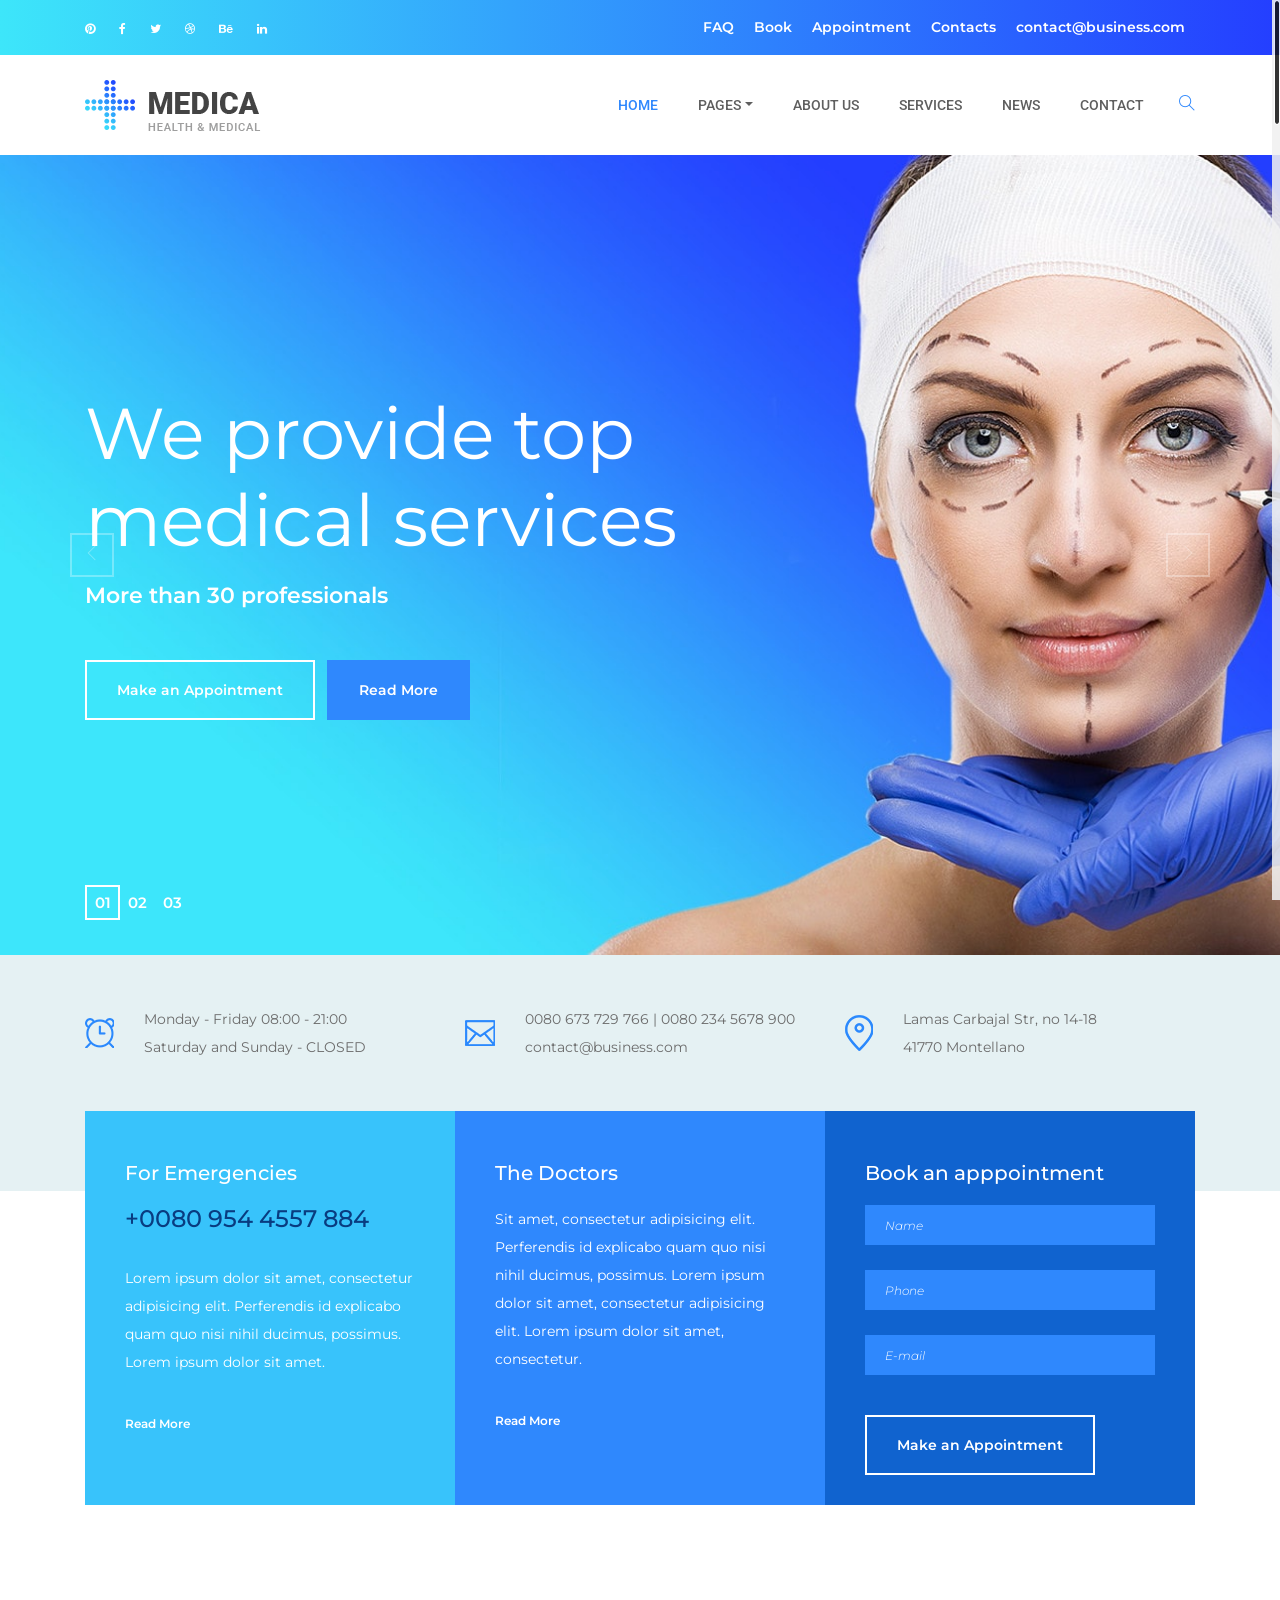
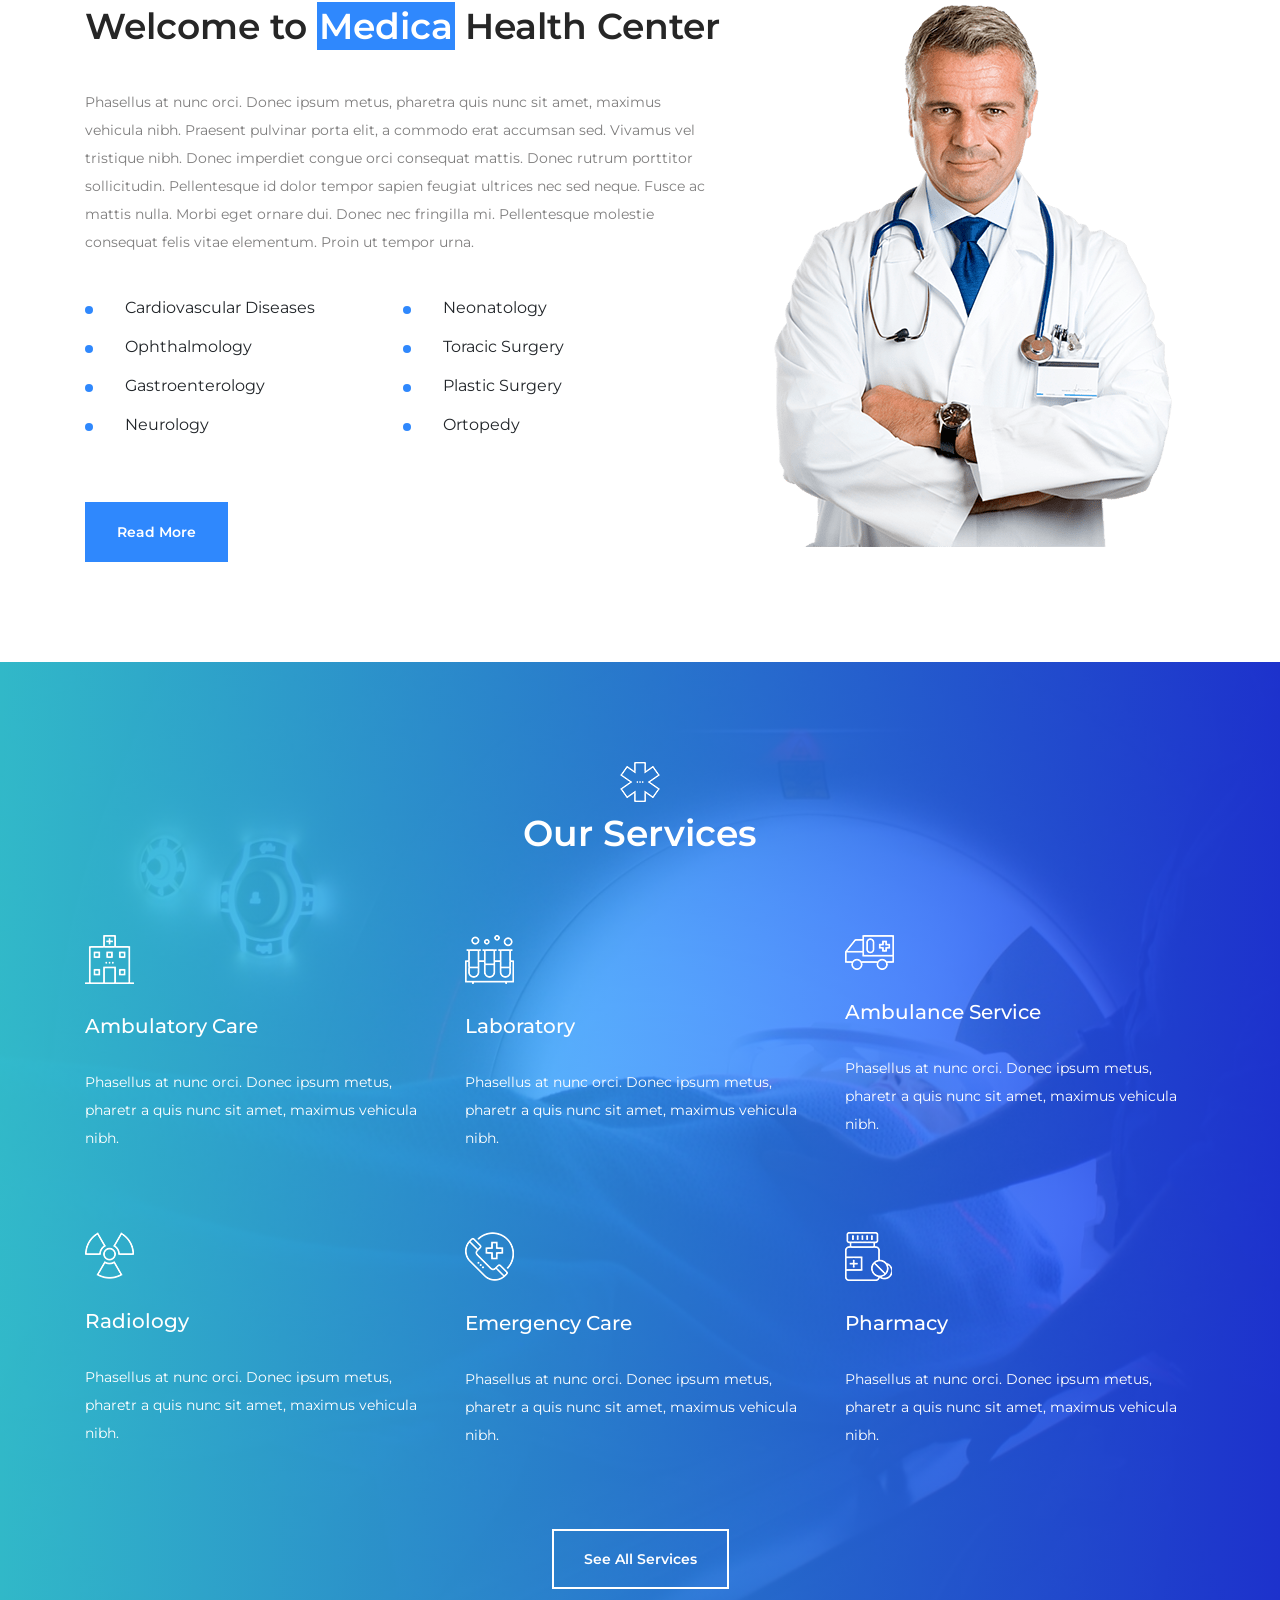
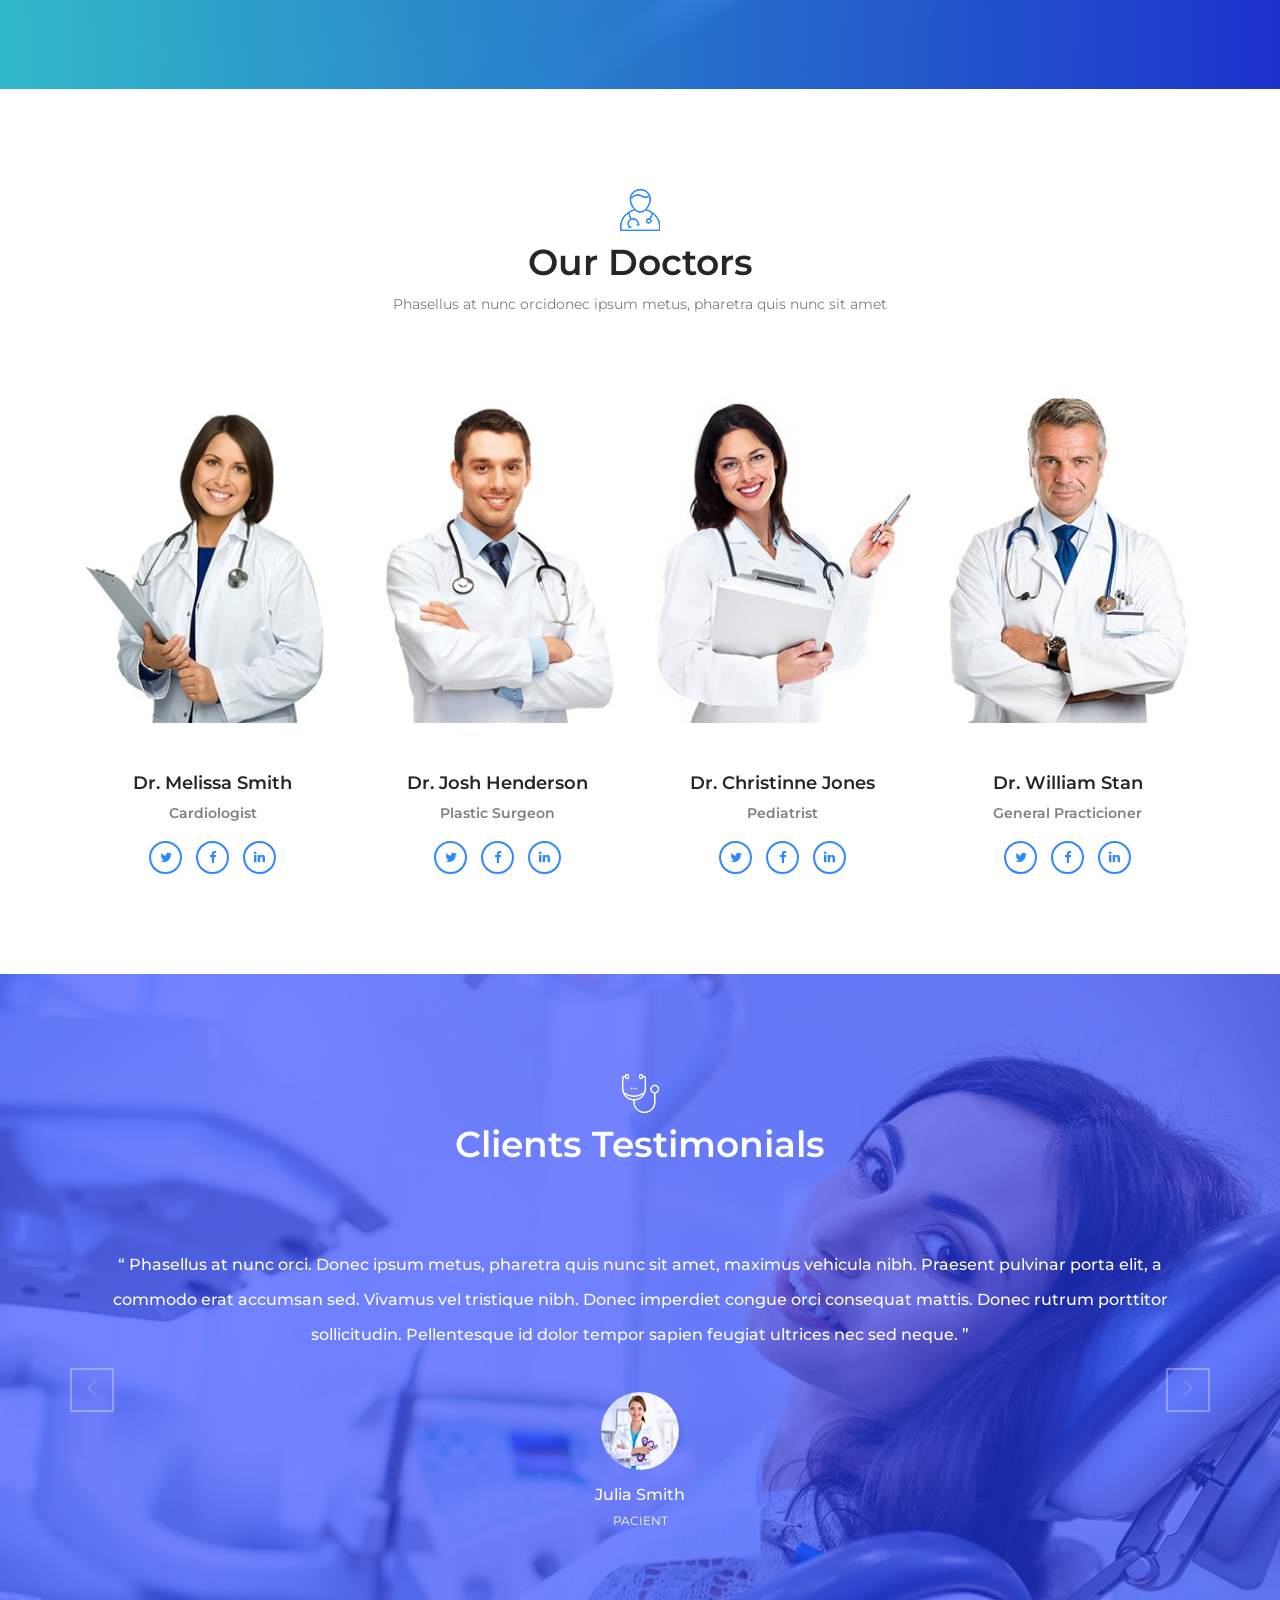
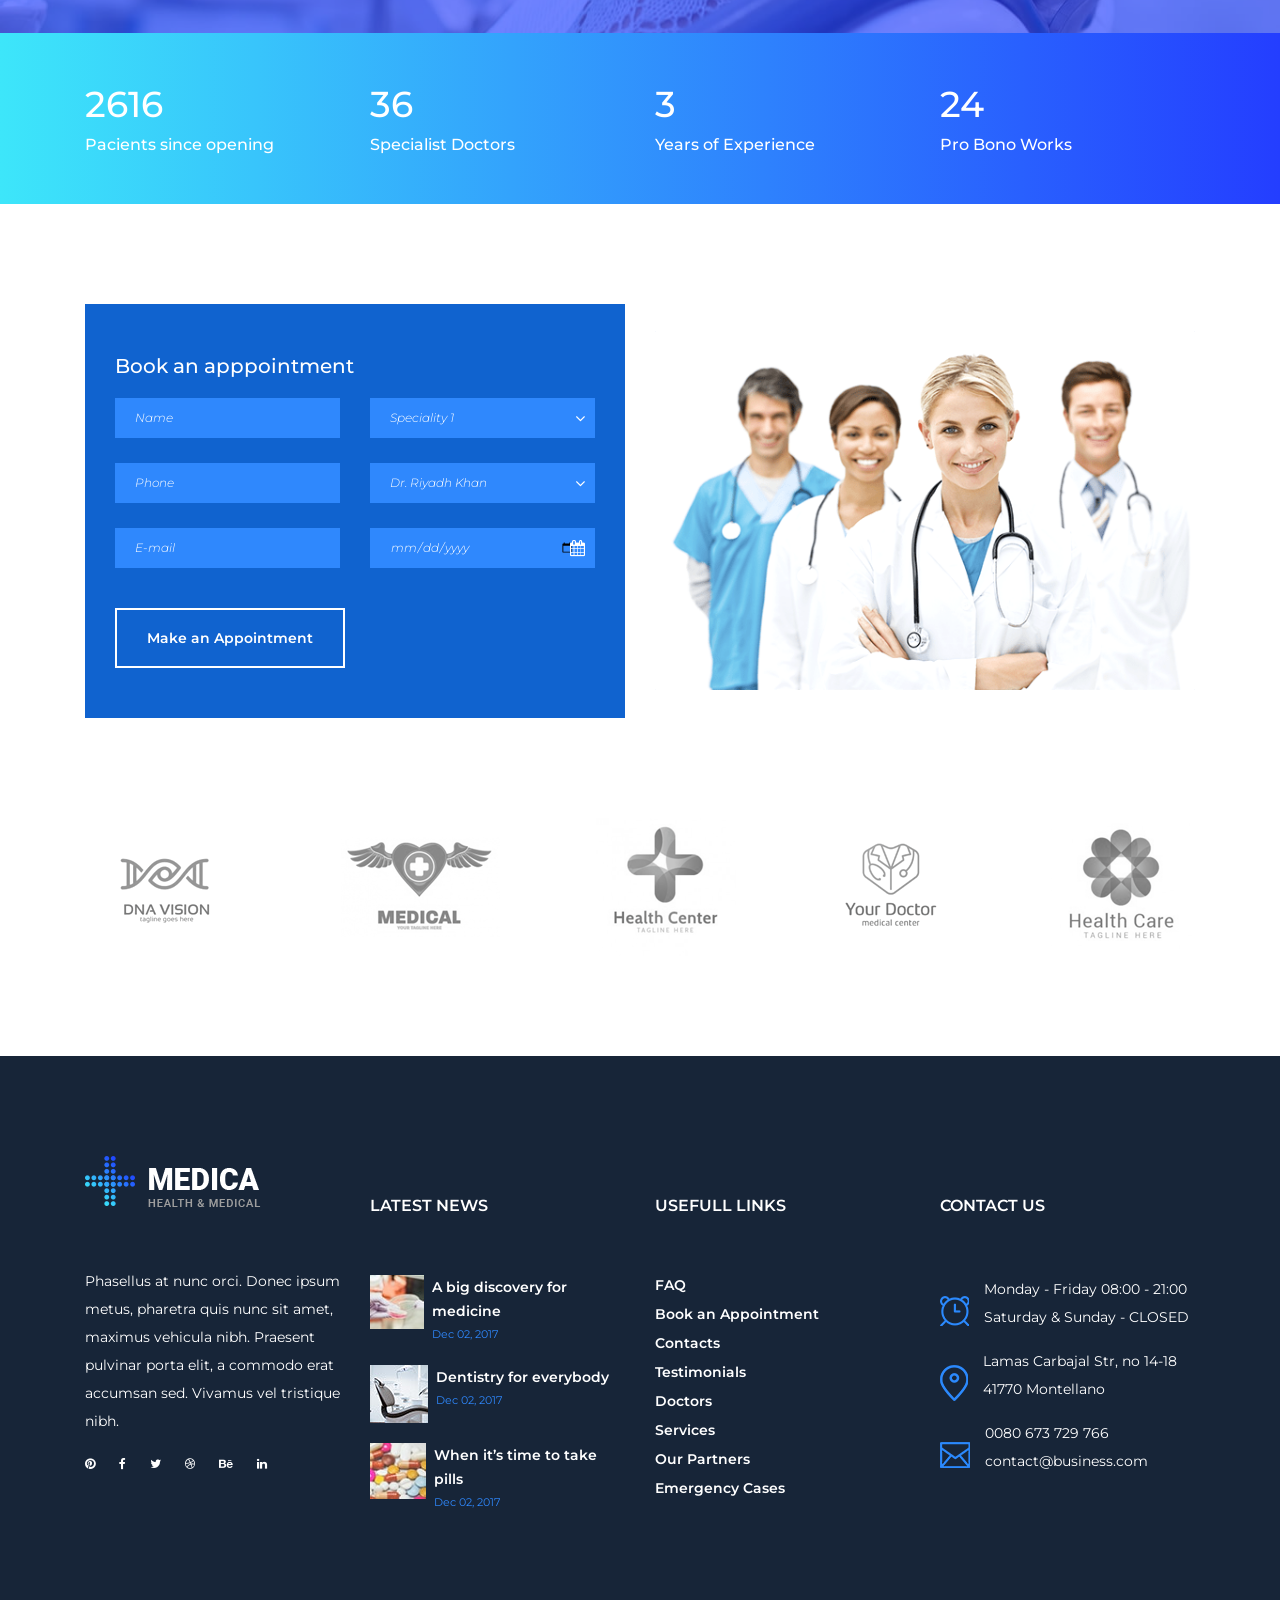
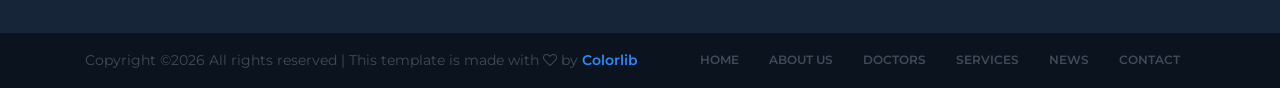
==== IT241_Project/WebContent/medica/index.html @ 42415653 "import template" ====
<!DOCTYPE html>
<html lang="en">

<head>
    <meta charset="UTF-8">
    <meta name="description" content="">
    <meta http-equiv="X-UA-Compatible" content="IE=edge">
    <meta name="viewport" content="width=device-width, initial-scale=1, shrink-to-fit=no">
    <!-- The above 4 meta tags *must* come first in the head; any other head content must come *after* these tags -->

    <!-- Title  -->
    <title>Medica - Health &amp; Medical Template | Home</title>

    <!-- Favicon  -->
    <link rel="icon" href="img/core-img/favicon.ico">

    <!-- Core Style CSS -->
    <link rel="stylesheet" href="css/core-style.css">
    <link rel="stylesheet" href="style.css">

    <!-- Responsive CSS -->
    <link rel="stylesheet" href="css/responsive.css">

</head>

<body>
    <!-- Preloader -->
    <div id="preloader">
        <div class="medica-load"></div>
        <img src="img/core-img/plus.png" alt="logo">
    </div>

    <!-- ***** Header Area Start ***** -->
    <header class="header-area">
        <!-- Top Header Area -->
        <div class="top-header-area gradient-background">
            <div class="container h-100">
                <div class="row h-100">
                    <div class="col-12 h-100">
                        <div class="h-100 d-md-flex justify-content-between align-items-center">
                            <div class="top-header-social-info">
                                <a href="#" data-toggle="tooltip" data-placement="left" title="Pinterest"><i class="fa fa-pinterest" aria-hidden="true"></i></a>
                                <a href="#" data-toggle="tooltip" data-placement="left" title="Facebook"><i class="fa fa-facebook" aria-hidden="true"></i></a>
                                <a href="#" data-toggle="tooltip" data-placement="left" title="Twitter"><i class="fa fa-twitter" aria-hidden="true"></i></a>
                                <a href="#" data-toggle="tooltip" data-placement="left" title="Dribbble"><i class="fa fa-dribbble" aria-hidden="true"></i></a>
                                <a href="#" data-toggle="tooltip" data-placement="left" title="Behance"><i class="fa fa-behance" aria-hidden="true"></i></a>
                                <a href="#" data-toggle="tooltip" data-placement="left" title="Linkedin"><i class="fa fa-linkedin" aria-hidden="true"></i></a>
                            </div>
                            <div class="top-header-menu">
                                <nav class="top-menu">
                                    <ul>
                                        <li><a href="#">FAQ</a></li>
                                        <li><a href="#">Book</a></li>
                                        <li><a href="#">Appointment</a></li>
                                        <li><a href="#">Contacts</a></li>
                                        <li><a href="#">contact@business.com</a></li>
                                    </ul>
                                </nav>
                            </div>
                        </div>
                    </div>
                </div>
            </div>
        </div>
        <!-- Main Header Area -->
        <div class="main-header-area" id="stickyHeader">
            <div class="container h-100">
                <div class="row h-100 align-items-center">
                    <div class="col-12 h-100">
                        <div class="main-menu h-100">
                            <nav class="navbar h-100 navbar-expand-lg">
                                <!-- Logo Area  -->
                                <a class="navbar-brand" href="index.html"><img src="img/core-img/logo.png" alt="Logo"></a>

                                <button class="navbar-toggler" type="button" data-toggle="collapse" data-target="#medicaMenu" aria-controls="medicaMenu" aria-expanded="false" aria-label="Toggle navigation"><i class="fa fa-bars"></i> Menu</button>

                                <div class="collapse navbar-collapse" id="medicaMenu">
                                    <!-- Menu Area -->
                                    <ul class="navbar-nav ml-auto">
                                        <li class="nav-item active">
                                            <a class="nav-link" href="index.html">Home <span class="sr-only">(current)</span></a>
                                        </li>
                                        <li class="nav-item dropdown">
                                            <a class="nav-link dropdown-toggle" href="#" id="navbarDropdown" role="button" data-toggle="dropdown" aria-haspopup="true" aria-expanded="false">Pages</a>
                                            <div class="dropdown-menu" aria-labelledby="navbarDropdown">
                                                <a class="dropdown-item" href="index.html">Home</a>
                                                <a class="dropdown-item" href="about-us.html">About Us</a>
                                                <a class="dropdown-item" href="services.html">Services</a>
                                                <a class="dropdown-item" href="blog.html">News</a>
                                                <a class="dropdown-item" href="contact.html">Contact</a>
                                                <a class="dropdown-item" href="elements.html">Elements</a>
                                            </div>
                                        </li>
                                        <li class="nav-item">
                                            <a class="nav-link" href="about-us.html">About Us</a>
                                        </li>
                                        <li class="nav-item">
                                            <a class="nav-link" href="services.html">Services</a>
                                        </li>
                                        <li class="nav-item">
                                            <a class="nav-link" href="blog.html">News</a>
                                        </li>
                                        <li class="nav-item">
                                            <a class="nav-link" href="contact.html">Contact</a>
                                        </li>
                                    </ul>
                                    <!-- Search Form -->
                                    <div class="header-search-form ml-auto">
                                        <form action="#">
                                            <input type="search" class="form-control" placeholder="Input your keyword then press enter..." id="search" name="search">
                                            <input class="d-none" type="submit" value="submit">
                                        </form>
                                    </div>
                                    <!-- Search btn -->
                                    <div id="searchbtn">
                                        <i class="ti-search" aria-hidden="true"></i>
                                    </div>
                                </div>
                            </nav>
                        </div>
                    </div>
                </div>
            </div>
        </div>
    </header>
    <!-- ***** Header Area End ***** -->

    <!-- ***** Hero Area Start ***** -->
    <section class="hero-area">
        <div class="hero-slides owl-carousel">
            <!-- Single Hero Slide -->
            <div class="single-hero-slide height-800 bg-img" style="background-image: url(img/bg-img/hero1.jpg);">
                <div class="container h-100">
                    <div class="row h-100 align-items-center">
                        <div class="col-12">
                            <div class="hero-slides-content">
                                <h2 data-animation="fadeInUp" data-delay="100ms">We provide top <br>medical services</h2>
                                <h5 data-animation="fadeInUp" data-delay="400ms">More than 30 professionals</h5>
                                <div class="slide-btn-group mt-50" data-animation="fadeInUp" data-delay="700ms">
                                    <a href="#" class="btn medica-btn">Make an Appointment</a>
                                    <a href="#" class="btn medica-btn ml-2 btn-2">Read More</a>
                                </div>
                            </div>
                        </div>
                    </div>
                </div>
            </div>
            <!-- Single Hero Slide -->
            <div class="single-hero-slide height-800 bg-img" style="background-image: url(img/bg-img/hero1.jpg);">
                <div class="container h-100">
                    <div class="row h-100 align-items-center">
                        <div class="col-12">
                            <div class="hero-slides-content">
                                <h2 data-animation="fadeInUp" data-delay="100ms">We provide top <br>medical services</h2>
                                <h5 data-animation="fadeInUp" data-delay="400ms">More than 30 professionals</h5>
                                <div class="slide-btn-group mt-50" data-animation="fadeInUp" data-delay="700ms">
                                    <a href="#" class="btn medica-btn">Make an Appointment</a>
                                    <a href="#" class="btn medica-btn ml-2 btn-2">Read More</a>
                                </div>
                            </div>
                        </div>
                    </div>
                </div>
            </div>
            <!-- Single Hero Slide -->
            <div class="single-hero-slide height-800 bg-img" style="background-image: url(img/bg-img/hero1.jpg);">
                <div class="container h-100">
                    <div class="row h-100 align-items-center">
                        <div class="col-12">
                            <div class="hero-slides-content">
                                <h2 data-animation="fadeInUp" data-delay="100ms">We provide top <br>medical services</h2>
                                <h5 data-animation="fadeInUp" data-delay="400ms">More than 30 professionals</h5>
                                <div class="slide-btn-group mt-50" data-animation="fadeInUp" data-delay="700ms">
                                    <a href="#" class="btn medica-btn">Make an Appointment</a>
                                    <a href="#" class="btn medica-btn ml-2 btn-2">Read More</a>
                                </div>
                            </div>
                        </div>
                    </div>
                </div>
            </div>
        </div>
    </section>
    <!-- ***** Hero Area End ***** -->

    <!-- ***** Contact Info Area Start ***** -->
    <div class="medica-contact-info-area">
        <div class="container">
            <div class="row align-items-center justify-content-center">
                <div class="col-12 col-md-6 col-lg-4">
                    <div class="single-contact-info d-flex align-items-center">
                        <div class="contact-icon mr-30">
                            <img src="img/icons/alarm-clock.png" alt="">
                        </div>
                        <div class="contact-meta">
                            <p>Monday - Friday 08:00 - 21:00 <br> Saturday and Sunday - CLOSED</p>
                        </div>
                    </div>
                </div>
                <div class="col-12 col-md-6 col-lg-4">
                    <div class="single-contact-info d-flex align-items-center">
                        <div class="contact-icon mr-30">
                            <img src="img/icons/envelope.png" alt="">
                        </div>
                        <div class="contact-meta">
                            <p>0080 673 729 766 | 0080 234 5678 900 <br> contact@business.com</p>
                        </div>
                    </div>
                </div>
                <div class="col-12 col-md-6 col-lg-4">
                    <div class="single-contact-info d-flex align-items-center">
                        <div class="contact-icon mr-30">
                            <img src="img/icons/map-pin.png" alt="">
                        </div>
                        <div class="contact-meta">
                            <p>Lamas Carbajal Str, no 14-18 <br> 41770 Montellano</p>
                        </div>
                    </div>
                </div>
            </div>
        </div>
    </div>
    <!-- ***** Contact Info Area End ***** -->

    <!-- ***** About Us Area Start ***** -->
    <section class="medica-about-us-area">
        <!-- Card Area -->
        <div class="medica-card-area">
            <div class="container">
                <div class="row no-gutters">
                    <div class="col-12 col-md-6 col-lg-4">
                        <div class="medica-emergency-card wow fadeInUp" data-wow-delay="0.2s">
                            <h5>For Emergencies</h5>
                            <h4>+0080 954 4557 884</h4>
                            <p>Lorem ipsum dolor sit amet, consectetur adipisicing elit. Perferendis id explicabo quam quo nisi nihil ducimus, possimus. Lorem ipsum dolor sit amet.</p>
                            <a href="#">Read More</a>
                        </div>
                    </div>
                    <div class="col-12 col-md-6 col-lg-4">
                        <div class="medica-doctors-card wow fadeInUp" data-wow-delay="0.4s">
                            <h5>The Doctors</h5>
                            <p>Sit amet, consectetur adipisicing elit. Perferendis id explicabo quam quo nisi nihil ducimus, possimus. Lorem ipsum dolor sit amet, consectetur adipisicing elit. Lorem ipsum dolor sit amet, consectetur.</p>
                            <a href="#">Read More</a>
                        </div>
                    </div>
                    <div class="col-12 col-lg-4">
                        <div class="medica-appointment-card wow fadeInUp" data-wow-delay="0.6s">
                            <h5>Book an apppointment</h5>
                            <form action="#" method="post">
                                <div class="form-group">
                                    <input type="text" class="form-control text-white" name="name" id="name" placeholder="Name">
                                </div>
                                <div class="form-group">
                                    <input type="text" class="form-control" name="number" id="number" placeholder="Phone">
                                </div>
                                <div class="form-group">
                                    <input type="email" class="form-control" name="email" id="email" placeholder="E-mail">
                                </div>
                                <button type="submit" class="btn medica-btn mt-15">Make an Appointment</button>
                            </form>
                        </div>
                    </div>
                </div>
            </div>
        </div>
        <!-- About Contact -->
        <div class="medica-about-content section_padding_100">
            <div class="container">
                <div class="row">
                    <div class="col-12 col-lg-7">
                        <div class="medica-about-text">
                            <h2>Welcome to <span>Medica</span> Health Center</h2>
                            <p>Phasellus at nunc orci. Donec ipsum metus, pharetra quis nunc sit amet, maximus vehicula nibh. Praesent pulvinar porta elit, a commodo erat accumsan sed. Vivamus vel tristique nibh. Donec imperdiet congue orci consequat mattis. Donec rutrum porttitor sollicitudin. Pellentesque id dolor tempor sapien feugiat ultrices nec sed neque. Fusce ac mattis nulla. Morbi eget ornare dui. Donec nec fringilla mi. Pellentesque molestie consequat felis vitae elementum. Proin ut tempor urna.</p>
                            <ul>
                                <li>Cardiovascular Diseases</li>
                                <li>Neonatology</li>
                                <li>Ophthalmology</li>
                                <li>Toracic Surgery</li>
                                <li>Gastroenterology</li>
                                <li>Plastic Surgery</li>
                                <li>Neurology</li>
                                <li>Ortopedy</li>
                            </ul>
                            <a href="#" class="btn medica-btn btn-2">Read More</a>
                        </div>
                    </div>
                    <div class="col-12 col-lg-5">
                        <div class="medica-about-thumbnail">
                            <img src="img/bg-img/doctor.png" alt="">
                        </div>
                    </div>
                </div>
            </div>
        </div>
    </section>
    <!-- ***** About Us Area End ***** -->

    <!-- ***** Services Area Start ***** -->
    <section class="medica-services-area section_padding_100 bg-img gradient-background-overlay" style="background-image: url(img/bg-img/service.jpg);">
        <div class="container">
            <div class="row">
                <div class="col-12">
                    <div class="section_heading white-heading">
                        <img src="img/icons/hospital2.png" alt="">
                        <h2>Our Services</h2>
                    </div>
                </div>
            </div>

            <div class="row">
                <div class="col-12 col-sm-6 col-lg-4">
                    <div class="single-service-area wow fadeInUp" data-wow-delay="0.2s">
                        <img src="img/icons/hospital.png" alt="">
                        <h5>Ambulatory Care</h5>
                        <p>Phasellus at nunc orci. Donec ipsum metus, pharetr a quis nunc sit amet, maximus vehicula nibh.</p>
                    </div>
                </div>
                <div class="col-12 col-sm-6 col-lg-4">
                    <div class="single-service-area wow fadeInUp" data-wow-delay="0.3s">
                        <img src="img/icons/blood.png" alt="">
                        <h5>Laboratory</h5>
                        <p>Phasellus at nunc orci. Donec ipsum metus, pharetr a quis nunc sit amet, maximus vehicula nibh.</p>
                    </div>
                </div>
                <div class="col-12 col-sm-6 col-lg-4">
                    <div class="single-service-area wow fadeInUp" data-wow-delay="0.4s">
                        <img src="img/icons/ambulance.png" alt="">
                        <h5>Ambulance Service</h5>
                        <p>Phasellus at nunc orci. Donec ipsum metus, pharetr a quis nunc sit amet, maximus vehicula nibh.</p>
                    </div>
                </div>
                <div class="col-12 col-sm-6 col-lg-4">
                    <div class="single-service-area wow fadeInUp" data-wow-delay="0.5s">
                        <img src="img/icons/nuclear.png" alt="">
                        <h5>Radiology</h5>
                        <p>Phasellus at nunc orci. Donec ipsum metus, pharetr a quis nunc sit amet, maximus vehicula nibh.</p>
                    </div>
                </div>
                <div class="col-12 col-sm-6 col-lg-4">
                    <div class="single-service-area wow fadeInUp" data-wow-delay="0.6s">
                        <img src="img/icons/emergency-call.png" alt="">
                        <h5>Emergency Care</h5>
                        <p>Phasellus at nunc orci. Donec ipsum metus, pharetr a quis nunc sit amet, maximus vehicula nibh.</p>
                    </div>
                </div>
                <div class="col-12 col-sm-6 col-lg-4 wow fadeInUp" data-wow-delay="0.7s">
                    <div class="single-service-area">
                        <img src="img/icons/medicine.png" alt="">
                        <h5>Pharmacy</h5>
                        <p>Phasellus at nunc orci. Donec ipsum metus, pharetr a quis nunc sit amet, maximus vehicula nibh.</p>
                    </div>
                </div>

                <div class="col-12 text-center wow fadeInUp" data-wow-delay="0.9s">
                    <a href="#" class="btn medica-btn">See All Services</a>
                </div>
            </div>
        </div>
    </section>
    <!-- ***** Services Area End ***** -->

    <!-- ***** Doctors Area Start ***** -->
    <section class="medica-doctors-area section_padding_100_20">
        <div class="container">
            <div class="row">
                <div class="col-12">
                    <div class="section_heading">
                        <img src="img/icons/doctor.png" alt="">
                        <h2>Our Doctors</h2>
                        <p>Phasellus at nunc orcidonec ipsum metus, pharetra quis nunc sit amet</p>
                    </div>
                </div>
            </div>

            <div class="row">
                <div class="col-12 col-sm-6 col-lg-3">
                    <div class="single-doctor-area">
                        <div class="doctor-thumbnail">
                            <img src="img/bg-img/d1.jpg" alt="">
                        </div>
                        <div class="doctor-meta">
                            <h5>Dr. Melissa Smith</h5>
                            <h6>Cardiologist</h6>
                            <div class="doctor-social-info">
                                <a href="#"><i class="fa fa-twitter"></i></a>
                                <a href="#"><i class="fa fa-facebook"></i></a>
                                <a href="#"><i class="fa fa-linkedin"></i></a>
                            </div>
                        </div>
                    </div>
                </div>
                <div class="col-12 col-sm-6 col-lg-3">
                    <div class="single-doctor-area">
                        <div class="doctor-thumbnail">
                            <img src="img/bg-img/d2.jpg" alt="">
                        </div>
                        <div class="doctor-meta">
                            <h5>Dr. Josh Henderson</h5>
                            <h6>Plastic Surgeon</h6>
                            <div class="doctor-social-info">
                                <a href="#"><i class="fa fa-twitter"></i></a>
                                <a href="#"><i class="fa fa-facebook"></i></a>
                                <a href="#"><i class="fa fa-linkedin"></i></a>
                            </div>
                        </div>
                    </div>
                </div>
                <div class="col-12 col-sm-6 col-lg-3">
                    <div class="single-doctor-area">
                        <div class="doctor-thumbnail">
                            <img src="img/bg-img/d3.jpg" alt="">
                        </div>
                        <div class="doctor-meta">
                            <h5>Dr. Christinne Jones</h5>
                            <h6>Pediatrist</h6>
                            <div class="doctor-social-info">
                                <a href="#"><i class="fa fa-twitter"></i></a>
                                <a href="#"><i class="fa fa-facebook"></i></a>
                                <a href="#"><i class="fa fa-linkedin"></i></a>
                            </div>
                        </div>
                    </div>
                </div>
                <div class="col-12 col-sm-6 col-lg-3">
                    <div class="single-doctor-area">
                        <div class="doctor-thumbnail">
                            <img src="img/bg-img/d4.jpg" alt="">
                        </div>
                        <div class="doctor-meta">
                            <h5>Dr. William Stan</h5>
                            <h6>General Practicioner</h6>
                            <div class="doctor-social-info">
                                <a href="#"><i class="fa fa-twitter"></i></a>
                                <a href="#"><i class="fa fa-facebook"></i></a>
                                <a href="#"><i class="fa fa-linkedin"></i></a>
                            </div>
                        </div>
                    </div>
                </div>
            </div>
        </div>
    </section>
    <!-- ***** Doctors Area End ***** -->

    <!-- ***** Testimonials Area Start ***** -->
    <section class="medica-testimonials-area section_padding_100 bg-img background-overlay" style="background-image: url(img/bg-img/hero2.jpg);">
        <div class="container">
            <div class="row">
                <div class="col-12">
                    <div class="section_heading white-heading">
                        <img src="img/icons/stethoscope.png" alt="">
                        <h2>Clients Testimonials</h2>
                    </div>
                </div>
            </div>
        </div>

        <div class="testimonials-slider owl-carousel">
            <!-- Single Testimonials Slide -->
            <div class="single-testimonial-slide">
                <div class="container">
                    <div class="row">
                        <div class="col-12">
                            <h6>“ Phasellus at nunc orci. Donec ipsum metus, pharetra quis nunc sit amet, maximus vehicula nibh. Praesent pulvinar porta elit, a commodo erat accumsan sed. Vivamus vel tristique nibh. Donec imperdiet congue orci consequat mattis. Donec rutrum porttitor sollicitudin. Pellentesque id dolor tempor sapien feugiat ultrices nec sed neque. ”</h6>
                            <div class="testimonial-given-author-info">
                                <img src="img/bg-img/testimonials2.jpg" alt="">
                                <h6>Julia Smith</h6>
                                <p>Pacient</p>
                            </div>
                        </div>
                    </div>
                </div>
            </div>
            <!-- Single Testimonials Slide -->
            <div class="single-testimonial-slide">
                <div class="container">
                    <div class="row">
                        <div class="col-12">
                            <h6>“ Phasellus at nunc orci. Donec ipsum metus, pharetra quis nunc sit amet, maximus vehicula nibh. Praesent pulvinar porta elit, a commodo erat accumsan sed. Vivamus vel tristique nibh. Donec imperdiet congue orci consequat mattis. Donec rutrum porttitor sollicitudin. Pellentesque id dolor tempor sapien feugiat ultrices nec sed neque. ”</h6>
                            <div class="testimonial-given-author-info">
                                <img src="img/bg-img/testimonials2.jpg" alt="">
                                <h6>Julia Smith</h6>
                                <p>Pacient</p>
                            </div>
                        </div>
                    </div>
                </div>
            </div>
            <!-- Single Testimonials Slide -->
            <div class="single-testimonial-slide">
                <div class="container">
                    <div class="row">
                        <div class="col-12">
                            <h6>“ Phasellus at nunc orci. Donec ipsum metus, pharetra quis nunc sit amet, maximus vehicula nibh. Praesent pulvinar porta elit, a commodo erat accumsan sed. Vivamus vel tristique nibh. Donec imperdiet congue orci consequat mattis. Donec rutrum porttitor sollicitudin. Pellentesque id dolor tempor sapien feugiat ultrices nec sed neque. ”</h6>
                            <div class="testimonial-given-author-info">
                                <img src="img/bg-img/testimonials2.jpg" alt="">
                                <h6>Julia Smith</h6>
                                <p>Pacient</p>
                            </div>
                        </div>
                    </div>
                </div>
            </div>
        </div>
    </section>
    <!-- ***** Testimonials Area End ***** -->

    <!-- ***** CTA Area Start ***** -->
    <section class="medica-call-to-action section_padding_50_0 gradient-background">
        <div class="container">
            <div class="row">
                <!-- Single Cool Fact-->
                <div class="col-12 col-sm-6 col-lg-3">
                    <div class="single-cool-fact wow fadeIn" data-wow-delay="0.2s">
                        <div class="counter-area">
                            <h2><span class="counter">8723</span></h2>
                            <h6>Pacients since opening</h6>
                        </div>
                    </div>
                </div>
                <!-- Single Cool Fact-->
                <div class="col-12 col-sm-6 col-lg-3">
                    <div class="single-cool-fact wow fadeIn" data-wow-delay="0.6s">
                        <div class="counter-area">
                            <h2><span class="counter">120</span></h2>
                            <h6>Specialist Doctors </h6>
                        </div>
                    </div>
                </div>
                <!-- Single Cool Fact-->
                <div class="col-12 col-sm-6 col-lg-3">
                    <div class="single-cool-fact wow fadeIn" data-wow-delay="1s">
                        <div class="counter-area">
                            <h2><span class="counter">12</span></h2>
                            <h6>Years of Experience</h6>
                        </div>
                    </div>
                </div>
                <!-- Single Cool Fact-->
                <div class="col-12 col-sm-6 col-lg-3">
                    <div class="single-cool-fact wow fadeIn" data-wow-delay="1.4s">
                        <div class="counter-area">
                            <h2><span class="counter">83</span></h2>
                            <h6>Pro Bono Works</h6>
                        </div>
                    </div>
                </div>
            </div>
        </div>
    </section>
    <!-- ***** CTA Area End ***** -->

    <!-- ***** Appointment Area Start ***** -->
    <section class="medica-book-an-appointment-area section_padding_100_0">
        <div class="container">
            <div class="row align-items-center">
                <div class="col-12 col-lg-6">
                    <div class="medica-appointment-card">
                        <h5>Book an apppointment</h5>

                        <form action="#" method="post">
                            <div class="row">
                                <div class="col-12 col-md-6">
                                    <div class="form-group">
                                        <input type="text" class="form-control text-white" name="name" id="appointmentName" placeholder="Name">
                                    </div>
                                </div>
                                <div class="col-12 col-md-6">
                                    <div class="form-group">
                                        <i class="fa fa-angle-down" aria-hidden="true"></i>
                                        <select class="form-control" id="speciality">
                                            <option>Speciality 1</option>
                                            <option>Speciality 2</option>
                                            <option>Speciality 3</option>
                                            <option>Speciality 4</option>
                                            <option>Speciality 5</option>
                                        </select>
                                    </div>
                                </div>
                                <div class="col-12 col-md-6">
                                    <div class="form-group">
                                        <input type="text" class="form-control" name="number" id="appointmentNumber" placeholder="Phone">
                                    </div>
                                </div>
                                <div class="col-12 col-md-6">
                                    <div class="form-group">
                                        <i class="fa fa-angle-down" aria-hidden="true"></i>
                                        <select class="form-control" id="doctors">
                                            <option>Dr. Riyadh Khan</option>
                                            <option>Dr. Kumkum Rashid</option>
                                            <option>Dr. Lim Sarah</option>
                                        </select>
                                    </div>
                                </div>
                                <div class="col-12 col-md-6">
                                    <div class="form-group">
                                        <input type="email" class="form-control" name="email" id="appointmentEmail" placeholder="E-mail">
                                    </div>
                                </div>
                                <div class="col-12 col-md-6">
                                    <div class="form-group">
                                        <i class="fa fa-calendar" aria-hidden="true"></i>
                                        <input type="date" class="form-control" name="date" id="date">
                                    </div>
                                </div>
                                <div class="col-12">
                                    <button type="submit" class="btn medica-btn mt-15">Make an Appointment</button>
                                </div>
                            </div>
                        </form>
                    </div>
                </div>

                <div class="col-12 col-lg-6">
                    <div class="medica-appointment-thumb">
                        <img src="img/bg-img/medical1.png" alt="">
                    </div>
                </div>
            </div>
        </div>
    </section>
    <!-- ***** Appointment Area End ***** -->

    <!-- ***** Partners Area Start ***** -->
    <div class="medica-our-partners-area section_padding_100">
        <div class="container">
            <div class="row">
                <div class="col-12">
                    <div class="our-partners-logo d-flex align-items-center justify-content-between">
                        <a href="#"><img src="img/partners-img/1.png" alt=""></a>
                        <a href="#"><img src="img/partners-img/2.png" alt=""></a>
                        <a href="#"><img src="img/partners-img/3.png" alt=""></a>
                        <a href="#"><img src="img/partners-img/4.png" alt=""></a>
                        <a href="#"><img src="img/partners-img/5.png" alt=""></a>
                    </div>
                </div>
            </div>
        </div>
    </div>
    <!-- ***** Partners Area End ***** -->

    <!-- ***** Footer Area Start ***** -->
    <footer class="footer-area">
        <!-- Main Footer Area -->
        <div class="main-footer-area section_padding_100 bg-default">
            <div class="container">
                <div class="row">
                    <div class="col-12 col-sm-6 col-xl-3">
                        <div class="footer-widget-area">
                            <div class="footer-logo">
                                <img src="img/core-img/footer-logo.png" alt="">
                            </div>
                            <p>Phasellus at nunc orci. Donec ipsum metus, pharetra quis nunc sit amet, maximus vehicula nibh. Praesent pulvinar porta elit, a commodo erat accumsan sed. Vivamus vel tristique nibh.</p>
                            <div class="footer-social-info">
                                <a href="#" data-toggle="tooltip" data-placement="top" title="Pinterest"><i class="fa fa-pinterest" aria-hidden="true"></i></a>
                                <a href="#" data-toggle="tooltip" data-placement="top" title="Facebook"><i class="fa fa-facebook" aria-hidden="true"></i></a>
                                <a href="#" data-toggle="tooltip" data-placement="top" title="Twitter"><i class="fa fa-twitter" aria-hidden="true"></i></a>
                                <a href="#" data-toggle="tooltip" data-placement="top" title="Dribbble"><i class="fa fa-dribbble" aria-hidden="true"></i></a>
                                <a href="#" data-toggle="tooltip" data-placement="top" title="Behance"><i class="fa fa-behance" aria-hidden="true"></i></a>
                                <a href="#" data-toggle="tooltip" data-placement="top" title="Linkedin"><i class="fa fa-linkedin" aria-hidden="true"></i></a>
                            </div>
                        </div>
                    </div>
                    <div class="col-12 col-sm-6 col-xl-3">
                        <div class="footer-widget-area">
                            <div class="widget-title">
                                <h6>Latest News</h6>
                            </div>
                            <div class="widget-blog-post">
                                <!-- Single Blog Post -->
                                <div class="widget-single-blog-post d-flex">
                                    <div class="widget-post-thumbnail pr-2">
                                        <img src="img/bg-img/fp1.jpg" alt="">
                                    </div>
                                    <div class="widget-post-content">
                                        <a href="#">A big discovery for medicine</a>
                                        <p>Dec 02, 2017</p>
                                    </div>
                                </div>
                                <!-- Single Blog Post -->
                                <div class="widget-single-blog-post d-flex">
                                    <div class="widget-post-thumbnail pr-2">
                                        <img src="img/bg-img/fp2.jpg" alt="">
                                    </div>
                                    <div class="widget-post-content">
                                        <a href="#">Dentistry for everybody</a>
                                        <p>Dec 02, 2017</p>
                                    </div>
                                </div>
                                <!-- Single Blog Post -->
                                <div class="widget-single-blog-post d-flex">
                                    <div class="widget-post-thumbnail pr-2">
                                        <img src="img/bg-img/fp3.jpg" alt="">
                                    </div>
                                    <div class="widget-post-content">
                                        <a href="#">When it’s time to take pills</a>
                                        <p>Dec 02, 2017</p>
                                    </div>
                                </div>
                            </div>
                        </div>
                    </div>
                    <div class="col-12 col-sm-6 col-xl-3">
                        <div class="footer-widget-area">
                            <div class="widget-title">
                                <h6>Usefull links</h6>
                            </div>
                            <ul>
                                <li><a href="#">FAQ</a></li>
                                <li><a href="#">Book an Appointment</a></li>
                                <li><a href="#">Contacts</a></li>
                                <li><a href="#">Testimonials</a></li>
                                <li><a href="#">Doctors</a></li>
                                <li><a href="#">Services</a></li>
                                <li><a href="#">Our Partners</a></li>
                                <li><a href="#">Emergency Cases</a></li>
                            </ul>
                        </div>
                    </div>
                    <div class="col-12 col-sm-6 col-xl-3">
                        <div class="footer-widget-area">
                            <div class="widget-title">
                                <h6>contact us</h6>
                            </div>

                            <div class="widget-contact">
                                <!-- Single Contact Info -->
                                <div class="widget-single-contact d-flex align-items-center">
                                    <div class="widget-contact-thumbnail mr-15">
                                        <img src="img/icons/alarm-clock.png" alt="">
                                    </div>
                                    <div class="widget-contact-info">
                                        <p>Monday - Friday 08:00 - 21:00 <br>Saturday &amp; Sunday - CLOSED</p>
                                    </div>
                                </div>
                                <!-- Single Contact Info -->
                                <div class="widget-single-contact d-flex align-items-center">
                                    <div class="widget-contact-thumbnail mr-15">
                                        <img src="img/icons/map-pin.png" alt="">
                                    </div>
                                    <div class="widget-contact-info">
                                        <p>Lamas Carbajal Str, no 14-18 <br>41770 Montellano</p>
                                    </div>
                                </div>
                                <!-- Single Contact Info -->
                                <div class="widget-single-contact d-flex align-items-center">
                                    <div class="widget-contact-thumbnail mr-15">
                                        <img src="img/icons/envelope.png" alt="">
                                    </div>
                                    <div class="widget-contact-info">
                                        <p>0080 673 729 766 <br>contact@business.com</p>
                                    </div>
                                </div>
                            </div>
                        </div>
                    </div>
                </div>
            </div>
        </div>
        <!-- Bottom Footer Area -->
        <div class="bottom-footer-area">
            <div class="container h-100">
                <div class="row h-100">
                    <div class="col-12 h-100">
                        <div class="bottom-footer-content h-100 d-md-flex align-items-center justify-content-between">
                            <!-- Copywrite Text -->
                            <div class="copywrite-text">
                                <p><!-- Link back to Colorlib can't be removed. Template is licensed under CC BY 3.0. -->
Copyright &copy;<script>document.write(new Date().getFullYear());</script> All rights reserved | This template is made with <i class="fa fa-heart-o" aria-hidden="true"></i> by <a href="https://colorlib.com" target="_blank">Colorlib</a>
<!-- Link back to Colorlib can't be removed. Template is licensed under CC BY 3.0. -->
</p>
                            </div>
                            <!-- Footer Menu -->
                            <div class="footer-menu">
                                <nav>
                                    <ul>
                                        <li><a href="#">Home</a></li>
                                        <li><a href="#">About Us</a></li>
                                        <li><a href="#">Doctors</a></li>
                                        <li><a href="#">Services</a></li>
                                        <li><a href="#">News</a></li>
                                        <li><a href="#">Contact</a></li>
                                    </ul>
                                </nav>
                            </div>
                        </div>
                    </div>
                </div>
            </div>
        </div>
    </footer>
    <!-- ***** Footer Area End ***** -->

    <!-- jQuery (Necessary for All JavaScript Plugins) -->
    <script src="js/jquery/jquery-2.2.4.min.js"></script>
    <!-- Popper js -->
    <script src="js/popper.min.js"></script>
    <!-- Bootstrap js -->
    <script src="js/bootstrap.min.js"></script>
    <!-- Plugins js -->
    <script src="js/plugins.js"></script>
    <!-- Active js -->
    <script src="js/active.js"></script>

</body>

</html>
---- IT241_Project/WebContent/medica/css/core-style.css ----
/* [ -- Master Stylesheet -- ] */

/* ------------- Index of Stylesheet -------------
:: 1.0 Import Web Fonts
:: 2.0 Import All CSS
:: 3.0 Base CSS
:: 4.0 Header Area CSS
:: 5.0 Welcome Area CSS
:: 6.0 About Us Area CSS
:: 7.0 Service Area CSS
:: 8.0 Doctor Area CSS
:: 9.0 Testimonials Area CSS
:: 10.0 Call to Action Area CSS
:: 11.0 Book an appoinment Area CSS
:: 12.0 Footer Area CSS
:: 13.0 Breadcumb Area CSS
:: 14.0 CTA Area CSS
:: 15.0 Department Area CSS
:: 16.0 Services Area CSS
:: 17.0 Blog Area CSS
:: 18.0 Contact Area CSS
:: 19.0 Shortcode Area CSS
------------------------------------------------ */

/* :: 1.0 Import Web Fonts */

@import url('https://fonts.googleapis.com/css?family=Montserrat:300,400,500,600,700|Roboto:400,500,700');

/* :: 2.0 Import All CSS */

@import '../css/bootstrap.min.css';
@import '../css/owl.carousel.css';
@import '../css/magnific-popup.css';
@import '../css/animate.css';
@import '../css/font-awesome.min.css';
@import '../css/themify-icons.css';

/* :: 3.0 Base CSS */

* {
    margin: 0;
    padding: 0;
}

body {
    font-family: 'Montserrat', sans-serif;
    font-weight: 400;
}

h1,
h2,
h3,
h4,
h5,
h6 {
    color: #262626;
    line-height: 1.2;
    font-family: 'Montserrat', sans-serif;
    font-weight: 500;
}

p {
    color: #7f7e7e;
    font-size: 14px;
    line-height: 2;
    font-family: 'Montserrat', sans-serif;
    font-weight: 400;
}

a:focus {
    outline: 0 solid;
}

a,
a:hover,
a:focus {
    -webkit-transition: all 500ms ease 0s;
    transition: all 500ms ease 0s;
    text-decoration: none;
    outline: none;
    font-size: 14px;
    color: #5f5f5f;
    font-family: 'Montserrat', sans-serif;
    font-weight: 600;
}

#preloader {
    position: fixed;
    z-index: 9999;
    width: 100%;
    height: 100%;
    background-color: #f2f4f8;
    top: 0;
    left: 0;
    display: -webkit-box;
    display: -ms-flexbox;
    display: flex;
    -webkit-box-pack: center;
    -ms-flex-pack: center;
    justify-content: center;
    -webkit-box-align: center;
    -ms-flex-align: center;
    align-items: center;
}

ul,
ol {
    margin: 0;
}

ol li,
ul li {
    list-style: none;
}

img {
    height: auto;
    max-width: 100%;
}

#preloader {
    overflow: hidden;
    background-color: #f2f4f8;
    height: 100%;
    left: 0;
    position: fixed;
    top: 0;
    width: 100%;
    z-index: 999999;
}

#preloader img {
    position: absolute;
    top: 50%;
    left: 50%;
    margin-top: -15px;
    margin-left: -15px;
    width: 30px;
    height: 30px;
    z-index: 8;
    -webkit-animation: 2000ms linear 0s normal none infinite running medica-thumb;
            animation: 2000ms linear 0s normal none infinite running medica-thumb;
}

.medica-load {
    -webkit-animation: 2000ms linear 0s normal none infinite running medica-load;
    animation: 2000ms linear 0s normal none infinite running medica-load;
    background: transparent none repeat scroll 0 0;
    border-color: #ffffff #ffffff #2f88fd;
    border-radius: 50%;
    border-style: solid;
    border-width: 2px;
    height: 60px;
    position: absolute;
    width: 60px;
    z-index: 10;
    top: 50%;
    left: 50%;
    margin-top: -30px;
    margin-left: -30px;
}

@-webkit-keyframes medica-load {
    0% {
        -webkit-transform: rotate(0deg);
        transform: rotate(0deg);
    }
    100% {
        -webkit-transform: rotate(360deg);
        transform: rotate(360deg);
    }
}

@keyframes medica-load {
    0% {
        -webkit-transform: rotate(0deg);
        transform: rotate(0deg);
    }
    100% {
        -webkit-transform: rotate(360deg);
        transform: rotate(360deg);
    }
}

@-webkit-keyframes medica-thumb {
    0% {
        opacity: 0;
        -ms-filter: "progid:DXImageTransform.Microsoft.Alpha(Opacity=0)";
    }
    50% {
        opacity: 1;
        -ms-filter: "progid:DXImageTransform.Microsoft.Alpha(Opacity=100)";
    }
    100% {
        opacity: 0;
        -ms-filter: "progid:DXImageTransform.Microsoft.Alpha(Opacity=0)";
    }
}

@keyframes medica-thumb {
    0% {
        opacity: 0;
        -ms-filter: "progid:DXImageTransform.Microsoft.Alpha(Opacity=0)";
    }
    50% {
        opacity: 1;
        -ms-filter: "progid:DXImageTransform.Microsoft.Alpha(Opacity=100)";
    }
    100% {
        opacity: 0;
        -ms-filter: "progid:DXImageTransform.Microsoft.Alpha(Opacity=0)";
    }
}

.medica-table {
    display: table;
    z-index: 9;
    position: absolute;
    width: 100%;
    height: 100%;
    margin: 0;
}

.medica-table-cell {
    display: table-cell;
    vertical-align: middle;
}

.mt-15 {
    margin-top: 15px;
}

.mt-30 {
    margin-top: 30px;
}

.mt-50 {
    margin-top: 50px;
}

.mt-70 {
    margin-top: 70px;
}

.mt-100 {
    margin-top: 100px;
}

.mb-15 {
    margin-bottom: 15px;
}

.mb-30 {
    margin-bottom: 30px;
}

.mb-50 {
    margin-bottom: 50px;
}

.ml-15 {
    margin-left: 15px;
}

.ml-30 {
    margin-left: 30px;
}

.mr-15 {
    margin-right: 15px;
}

.mr-30 {
    margin-right: 30px;
}

.mb-70 {
    margin-bottom: 70px;
}

.mb-100 {
    margin-bottom: 100px;
}

.bg-img {
    background-position: center center;
    background-size: cover;
    background-repeat: no-repeat;
}

.bg-default {
    background-color: #172538;
}

.bg-gray {
    background-color: #e0f3f9;
}

.bg-transparent {
    background-color: transparent;
}

.bg-transparent-dark {
    background-color: rgba(0, 0, 0, 0.5) !important;
}

.bg-transparent-light {
    background-color: rgba(255, 255, 255, 0.5) !important;
}

.font-bold {
    font-weight: 700;
}

.font-light {
    font-weight: 300;
}

.height-500 {
    height: 500px !important;
}

.height-600 {
    height: 600px !important;
}

.height-700 {
    height: 700px !important;
}

.height-800 {
    height: 800px !important;
}

#scrollUp {
    background: #243eff;
    background: -webkit-linear-gradient(to right, #3de6fa, #243eff);
    background: -webkit-linear-gradient(left, #3de6fa, #243eff);
    background: linear-gradient(to right, #3de6fa, #243eff);
    border-radius: 0;
    bottom: 100px;
    box-shadow: 0 2px 6px 0 rgba(0, 0, 0, 0.3);
    color: #fff;
    font-size: 24px;
    height: 40px;
    line-height: 38px;
    right: 0;
    text-align: center;
    width: 40px;
}

.section_padding_100 {
    padding: 100px 0;
}

.section_padding_50 {
    padding: 50px 0;
}

.section_padding_50_0 {
    padding: 50px 0 0 0;
}

.section_padding_100_70 {
    padding: 100px 0 70px;
}

.section_padding_100_50 {
    padding: 100px 0 50px;
}

.section_padding_100_0 {
    padding: 100px 0 0;
}

.section_padding_0_100 {
    padding: 0 0 100px;
}

.section_padding_100_20 {
    padding: 100px 0 20px 0;
}

.section_heading {
    text-align: center;
    margin-bottom: 80px;
    position: relative;
    z-index: 1;
}

.section_heading img {
    margin-bottom: 10px;
}

.section_heading h2 {
    font-size: 36px;
    margin-bottom: 0;
    text-transform: capitalize;
    font-weight: 600;
}

.section_heading.white-heading h2 {
    color: #fff;
}

.section_heading p {
    margin-bottom: 0;
    margin-top: 5px;
}

.medica-btn {
    display: inline-block;
    color: #fff;
    background-color: transparent;
    height: 60px;
    padding: 0 30px;
    line-height: 56px;
    font-size: 14px;
    min-width: 140px;
    border: 2px solid #fff;
    border-radius: 0;
    font-weight: 600;
}

.medica-btn.btn-2 {
    color: #fff;
    background-color: #2f88fd;
    border-color: #2f88fd;
}

.medica-btn.btn-3 {
    color: #2f88fd;
    background-color: #fff;
    border-color: #2f88fd;
}

.medica-btn.btn-4 {
    color: #262626;
    background-color: #fff;
    border-color: #262626;
}

.medica-btn.btn-5 {
    color: #2f88fd;
    background-color: #262626;
    border-color: #262626;
}

.medica-btn:hover,
.medica-btn:focus {
    color: #fff;
    background-color: #2f88fd;
    border-color: #2f88fd;
}

.gradient-background {
    background: #243eff;
    background: -webkit-linear-gradient(to right, #3de6fa, #243eff);
    background: -webkit-linear-gradient(left, #3de6fa, #243eff);
    background: linear-gradient(to right, #3de6fa, #243eff);
}

.gradient-background-overlay,
.background-overlay {
    position: absolute;
    z-index: 1;
    top: 0;
    left: 0;
    width: 100%;
    height: 100%;
}

.gradient-background-overlay:after,
.background-overlay:after {
    content: "";
    position: absolute;
    height: 100%;
    width: 100%;
    z-index: -1;
    top: 0;
    left: 0;
    background: #243eff;
    background: -webkit-linear-gradient(to right, #3de6fa, #243eff);
    background: -webkit-linear-gradient(left, #3de6fa, #243eff);
    background: linear-gradient(to right, #3de6fa, #243eff);
    opacity: 0.8;
    -ms-filter: "progid:DXImageTransform.Microsoft.Alpha(Opacity=80)";
}

.background-overlay:after {
    background: rgba(36, 62, 255, 0.8);
}

.nicescroll-rails {
    z-index: 999999 !important;
}

/* :: 4.0 Header Area CSS */

.header-area {
    position: relative;
    z-index: 100;
}

.top-header-area {
    position: relative;
    height: 55px;
    z-index: 1;
}

.top-header-social-info a {
    font-size: 12px;
    color: #fff;
    margin-right: 20px;
    display: inline-block;
}

.top-menu ul {
    display: -webkit-box;
    display: -ms-flexbox;
    display: flex;
    -webkit-box-align: center;
        -ms-flex-align: center;
            align-items: center;
    -ms-flex-wrap: wrap;
        flex-wrap: wrap;
}

.top-menu ul li a {
    display: block;
    padding: 5px 10px;
    color: #fff;
}

.main-header-area {
    width: 100%;
    height: 100px;
    position: relative;
    z-index: 1;
}

.is-sticky .main-header-area {
    width: 100%;
    z-index: 10000 !important;
    background-color: #f2f4f8;
    box-shadow: 0 0 30px 0px rgba(0, 0, 0, 0.2);
}

.navbar {
    padding: 0;
}

#searchbtn {
    cursor: pointer;
    margin-left: 15px;
    color: #2f88fd;
}

.header-search-form,
.search-form-on .navbar-nav {
    display: none;
}

.search-form-on .header-search-form {
    display: block;
}

.header-area .main-menu .nav-link {
    font-size: 14px;
    text-transform: uppercase;
    padding: 0 20px;
    color: #5f5f5f;
    font-family: 'Roboto', sans-serif;
    font-weight: 500;
}

.header-area .main-menu .nav-item.active .nav-link,
.header-area .main-menu .nav-link:hover,
.header-area .main-menu .nav-link:focus {
    color: #2f88fd;
}

.dropdown-menu.show {
    border: none;
    padding: 15px 0;
    box-shadow: 0 5px 40px rgba(0, 0, 0, 0.15);
    margin-top: 15px;
}

.dropdown-item {
    font-size: 13px;
    font-family: 'Roboto', sans-serif;
    font-weight: 500;
    color: #5f5f5f;
    text-transform: uppercase;
}

.dropdown-item:hover,
.dropdown-item:focus {
    color: #2f88fd;
    font-size: 13px;
    font-weight: 500;
    font-family: 'Roboto', sans-serif;
    background-color: #f2f4f8;
}

.header-search-form form input {
    width: 550px;
    height: 45px;
    padding: 5px 15px;
    font-size: 12px;
    color: #fff;
    border: none;
    background-color: transparent;
    border: 2px solid #2f88fd;
    border-radius: 4px;
    -webkit-transition-duration: 500ms;
    transition-duration: 500ms;
    margin-bottom: 0;
}

.header-search-form form input:focus {
    box-shadow: none;
    border-color: #2f88fd;
    background-color: transparent;
}

/* :: 5.0 Welcome Area CSS */

.hero-area,
.single-hero-slide {
    position: relative;
    z-index: 1;
    width: 100%;
}

.hero-slides-content h2 {
    color: #fff;
    font-size: 72px;
    font-weight: 400;
    margin-bottom: 20px;
}

.hero-slides-content h5 {
    color: #fff;
    font-size: 22px;
    font-weight: 600;
}

.hero-area .owl-prev,
.hero-area .owl-next,
.medica-testimonials-area .owl-prev,
.medica-testimonials-area .owl-next {
    width: 44px;
    height: 44px;
    position: absolute;
    border: 2px solid #fff;
    top: 50%;
    line-height: 40px;
    text-align: center;
    color: #fff;
    left: 70px;
    margin-top: -22px;
    opacity: 0.3;
    -ms-filter: "progid:DXImageTransform.Microsoft.Alpha(Opacity=30)";
    -webkit-transition-duration: 300ms;
            transition-duration: 300ms;
}

.hero-area .owl-next,
.medica-testimonials-area .owl-next {
    left: auto;
    right: 70px;
}

.hero-area .owl-dots {
    width: 1110px;
    position: absolute;
    bottom: 35px;
    left: 50%;
    -webkit-transform: translateX(-50%);
            transform: translateX(-50%);
}

.hero-area .owl-dot {
    color: #fff;
    display: inline-block;
    font-size: 15px;
    border: 2px solid transparent;
    width: 35px;
    height: 35px;
    text-align: center;
    line-height: 31px;
    font-weight: 600;
}

.hero-area .owl-dot.active {
    border: 2px solid #fff;
}

.hero-area:hover .owl-prev,
.hero-area:hover .owl-next,
.medica-testimonials-area:hover .owl-prev,
.medica-testimonials-area:hover .owl-next {
    opacity: 1;
    -ms-filter: "progid:DXImageTransform.Microsoft.Alpha(Opacity=100)"
}

.medica-about-us-area {
    position: relative;
    z-index: 1;
}

.medica-about-us-area:after {
    position: absolute;
    z-index: -1;
    top: 0;
    height: 80px;
    left: 0;
    background-color: #e5f1f3;
    content: '';
    width: 100%;
}

.medica-contact-info-area {
    padding: 50px 0 0;
    background-color: #e5f1f3;
}

.single-contact-info {
    margin-bottom: 50px;
}

.contact-meta p {
    margin: 0;
    color: #6c6c6c;
}

.medica-emergency-card,
.medica-doctors-card,
.medica-appointment-card,
.medica-department-card,
.medica-contact-card,
.medica-catagories-card,
.latest-news-widget-area {
    padding: 50px 40px;
    background-color: #38c3fb;
    width: 100%;
}

.medica-card-area .col-12 {
    -ms-flex-item-align: stretch;
        align-self: stretch;
    display: -webkit-inline-box;
    display: -ms-inline-flexbox;
    display: inline-flex;
}

.medica-doctors-card,
.medica-department-card {
    background-color: #2f88fd;
}

.medica-appointment-card {
    background-color: #1063cf;
    padding-bottom: 30px;
}

.medica-contact-card {
    background-color: #093f86;
}

.latest-news-widget-area,
.medica-catagories-card {
    background-color: transparent;
}

.medica-emergency-card h5,
.medica-doctors-card h5,
.medica-appointment-card h5,
.medica-department-card h5,
.medica-contact-card h5 {
    color: #fff;
    margin-bottom: 20px;
}

.latest-news-widget-area h5,
.medica-catagories-card h5 {
    margin-bottom: 20px;
    font-weight: 600;
}

.medica-emergency-card h4 {
    color: #093c80;
    margin-bottom: 30px;
}

.medica-emergency-card p,
.medica-doctors-card p {
    color: #fff;
    margin-bottom: 35px;
}

.medica-emergency-card > a,
.medica-doctors-card > a {
    color: #fff;
    font-size: 12px;
}

.medica-appointment-card .form-control {
    width: 100%;
    height: 40px;
    background-color: #2f88fd;
    border: none;
    border-radius: 0;
    font-size: 12px;
    font-style: italic;
    font-weight: 300;
    color: #fff;
    position: relative;
    z-index: 1;
}

.medica-appointment-card .form-control::-webkit-input-placeholder {
    color: #fff;
}

.medica-appointment-card .form-control::-moz-placeholder {
    color: #fff;
}

.medica-appointment-card .form-control:-ms-input-placeholder {
    color: #fff;
}

.medica-appointment-card .form-control::placeholder {
    color: #fff;
}

select.form-control:not([size]):not([multiple]) {
    height: 40px;
}

.medica-appointment-card select {
    -webkit-appearance: none;
    -moz-appearance: none;
    appearance: none;
}

.department-menu li a {
    display: block;
    color: #fff;
    padding: 15px;
    border-bottom: 1px solid #7badee;
}

.department-menu li a:hover,
.department-menu li a:focus {
    padding-left: 20px;
    border-bottom: 1px solid #fff;
}

.medica-contact-card .single-contact-info {
    margin-bottom: 30px;
}

.medica-contact-card .contact-meta p {
    color: #fff;
    font-size: 13px;
}

.catagories-menu li a {
    display: block;
    color: #7f7e7e;
    padding: 15px;
    border-bottom: 1px solid #e3e3e3;
}

.catagories-menu li a:hover,
.catagories-menu li a:focus {
    padding-left: 20px;
    border-bottom: 1px solid #2f88fd;
    color: #2f88fd;
}

.department-menu li:last-child a,
.catagories-menu li:last-child a {
    border-bottom: none;
}

/* :: 6.0 About Us Area CSS */

.medica-about-text h2 {
    font-size: 36px;
    font-weight: 600;
    margin-bottom: 40px;
}

.medica-about-text h2 span {
    background-color: #2f88fd;
    color: #fff;
    padding: 2px;
}

.medica-about-text p:last-of-type {
    margin-bottom: 40px;
}

.medica-about-text ul {
    display: -webkit-box;
    display: -ms-flexbox;
    display: flex;
    -ms-flex-wrap: wrap;
        flex-wrap: wrap;
    margin-bottom: 50px;
}

.medica-about-text ul li {
    -webkit-box-flex: 0;
        -ms-flex: 0 0 50%;
            flex: 0 0 50%;
    max-width: 50%;
    position: relative;
    z-index: 1;
    padding-left: 40px;
    margin-bottom: 15px;
    font-size: 16px;
}

.medica-about-text ul li:before {
    position: absolute;
    z-index: 1;
    top: 10px;
    left: 0;
    width: 8px;
    height: 8px;
    background-color: #2f88fd;
    border-radius: 50%;
    content: '';
}

.medica-about-thumbnail {
    text-align: center;
}

/* :: 7.0 Service Area CSS */

.medica-services-area {
    position: relative;
    z-index: 1;
}

.single-service-area {
    margin-bottom: 80px;
}

.single-service-area img {
    margin-bottom: 30px;
}

.single-service-area h5 {
    color: #fff;
    margin-bottom: 30px;
}

.single-service-area p {
    color: #fff;
    margin-bottom: 0;
}

/* :: 8.0 Doctor Area CSS */

.single-doctor-area {
    position: relative;
    z-index: 1;
    margin-bottom: 80px;
}

.doctor-meta {
    margin-top: 50px;
    text-align: center;
}

.doctor-meta h5 {
    font-size: 18px;
    margin-bottom: 10px;
    font-weight: 600;
}

.doctor-meta h6 {
    color: #7f7f7f;
    font-size: 14px;
    font-weight: 600;
    margin-bottom: 10px;
}

.doctor-social-info a {
    display: inline-block;
    width: 33px;
    height: 33px;
    color: #2f88fd;
    border-radius: 50%;
    border: 2px solid #2f88fd;
    line-height: 29px;
    font-size: 13px;
    margin: 0 5px;
}

.doctor-social-info a:hover,
.doctor-social-info a:focus {
    color: #fff;
    border-color: #2f88fd;
    background-color: #2f88fd;
}

.doctor-social-info {
    margin-top: 20px;
}

.doctor-thumbnail {
    text-align: center;
}

/* :: 9.0 Testimonials Area CSS */

.medica-testimonials-area {
    position: relative;
    z-index: 1;
}

.single-testimonial-slide {
    text-align: center;
}

.single-testimonial-slide .col-12 > h6 {
    color: #fff;
    line-height: 2.2;
    margin-bottom: 40px;
}

.testimonial-given-author-info img {
    width: 78px !important;
    height: 78px !important;
    border-radius: 50%;
    margin: 0 auto 15px;
}

.testimonial-given-author-info > h6 {
    color: #fff;
    margin-bottom: 5px;
}

.testimonial-given-author-info > p {
    color: #fff;
    font-size: 12px;
    margin-bottom: 0;
    text-transform: uppercase;
}

/* :: 10.0 Call to Action Area CSS */

.medica-call-to-action {
    position: relative;
    z-index: 1;
}

.single-cool-fact {
    padding-bottom: 50px;
}

.single-cool-fact .counter-area h2 {
    color: #fff;
    font-size: 36px;
}

.single-cool-fact .counter-area h6 {
    color: #fff;
    margin-bottom: 0;
}

/* :: 11.0 Book an appoinment Area CSS */

.medica-book-an-appointment-area .medica-appointment-card {
    padding: 50px 30px;
}

.medica-appointment-card .form-group {
    position: relative;
    z-index: 1;
}

.medica-appointment-card .form-group > i {
    position: absolute;
    z-index: 2;
    text-align: center;
    line-height: 40px;
    top: 0;
    right: 10px;
    color: #fff;
}

/* :: 12.0 Footer Area CSS */

.footer-logo,
.widget-title {
    margin-bottom: 60px;
}

.widget-title {
    margin-top: 40px;
}

.widget-title h6 {
    margin-bottom: 0;
    color: #fff;
    font-weight: 600;
    text-transform: uppercase;
}

.footer-widget-area p {
    color: #fff;
}

.footer-social-info a {
    font-size: 12px;
    margin-right: 20px;
    color: #fff;
    display: inline-block;
}

.widget-post-content > a {
    color: #fff;
    font-size: 14px;
}

.widget-single-blog-post {
    margin-bottom: 20px;
}

.widget-post-content > p {
    margin-bottom: 0;
    font-size: 11px;
    color: #2f88fd;
}

.footer-widget-area ul > li > a {
    color: #fff;
    margin-bottom: 8px;
    display: block;
}

.footer-widget-area ul > li > a:hover,
.footer-widget-area ul > li > a:focus,
.footer-social-info a:hover,
.footer-social-info a:focus {
    color: #2f88fd;
}

.bottom-footer-area {
    background-color: #0b131e;
    width: 100%;
    height: 55px;
    position: relative;
    z-index: 1;
}

.copywrite-text p {
    margin: 0;
    color: #404b5a;
}

.copywrite-text p a {
    color: #2f88fd;
    font-weight: 600;
}

.footer-menu ul {
    display: -webkit-box;
    display: -ms-flexbox;
    display: flex;
    -ms-flex-wrap: wrap;
        flex-wrap: wrap;
}

.footer-menu li a {
    display: block;
    text-transform: uppercase;
    font-size: 12px;
    font-weight: 600;
    color: #404b5a;
    padding: 0 15px;
}

.footer-menu li a:hover,
.footer-menu li a:focus {
    color: #2f88fd;
}

/* :: 13.0 Breadcumb Area CSS */

.breadcumb-area {
    width: 100%;
    height: 255px;
    position: relative;
    z-index: 1;
}

.breadcumb-title {
    font-size: 30px;
    font-weight: 600;
    color: #fff;
    text-transform: uppercase;
}

.breadcrumb-item.active,
.breadcrumb-item a,
.breadcrumb-item {
    font-size: 12px;
    text-transform: uppercase;
    font-weight: 600;
    color: #fff;
}

.breadcrumb-item + .breadcrumb-item:before {
    content: "|";
    color: #fff;
}

.breadcrumb {
    padding: 0;
    margin-bottom: 0;
    background-color: transparent;
    border-radius: 0;
}

/* :: 14.0 CTA Area CSS */

.cta-area {
    position: relative;
    z-index: 1;
}

.cta-content h2 {
    color: #fff;
    font-size: 36px;
}

.cta-content h6 {
    color: #fff;
    margin-bottom: 0;
}

/* :: 15.0 Department Area CSS */

.single-department-area {
    margin-bottom: 100px;
}

.single-department-area > img {
    margin-bottom: 20px;
    height: 50px;
    width: auto;
}

.single-department-area > h6 {
    font-weight: 600;
    margin-bottom: 0;
    -webkit-transition-duration: 500ms;
            transition-duration: 500ms;
}

.single-department-area:hover > h6,
.single-department-area:focus > h6 {
    color: #2f88fd;
}

/* :: 16.0 Services Area CSS */

.single-service {
    position: relative;
    z-index: 1;
    margin-bottom: 60px;
}

.single-service > img {
    margin-bottom: 50px;
}

.single-service h5 {
    font-size: 18px;
    font-weight: 600;
    margin-bottom: 20px;
}

.single-service a {
    color: #2f88fd;
    display: block;
    font-weight: 600;
}

.single-service a:hover,
.single-service a:focus {
    color: #7f7e7e;
}

/* :: 17.0 Blog Area CSS */

.single-blog-area {
    margin-bottom: 100px;
}

.single-blog-area,
.single-blog-area .post-thumb {
    position: relative;
    z-index: 1;
}

.post-content {
    margin-top: 40px;
}

.post-content h4 {
    font-weight: 600;
}

.post-date > a {
    width: 125px;
    height: 38px;
    background-color: #2f88fd;
    display: block;
    color: #fff;
    line-height: 38px;
    text-align: center;
    position: absolute;
    top: 40px;
    left: 0;
    z-index: 3;
}

.post-content > p {
    margin-bottom: 20px;
}

.post-meta p {
    padding-right: 5px;
}

.post-meta p,
.post-meta p a {
    font-size: 12px;
}

.post-content > a,
.post-meta p a {
    color: #2f88fd;
}

.post-meta p:last-of-type a,
.post-content > a:hover,
.post-content > a:focus,
.latest-news-widget-area .widget-post-content a {
    color: #7f7e7e;
}

.page-item:first-child .page-link {
    margin-left: 0;
    border-top-left-radius: 0;
    border-bottom-left-radius: 0;
}

.page-item:last-child .page-link {
    border-top-right-radius: 0;
    border-bottom-right-radius: 0;
}

.pagination .page-link {
    padding: 0;
    margin-left: 2px;
    line-height: 31px;
    color: #262626;
    background-color: #fff;
    border: 2px solid transparent;
    width: 35px;
    height: 35px;
    text-align: center;
}

.pagination .active .page-link,
.pagination .page-link:hover,
.pagination .page-link:focus {
    color: #2f88fd;
    background-color: #fff;
    border: 2px solid #2f88fd;
}

/* :: 18.0 Contact Area CSS */

.form-control {
    background-color: #e3e9f0;
    width: 100%;
    height: 40px;
    border-radius: 0;
    border: none;
    font-size: 12px;
    font-style: italic;
    color: #a6a6a6;
    margin-bottom: 25px;
    font-weight: 300;
    padding: 10px 20px;
}

.form-control:focus {
    background-color: inherit;
}

textarea.form-control {
    height: 240px;
}

.form-control::-webkit-input-placeholder {
    color: #a6a6a6;
    opacity: 1;
    -ms-filter: "progid:DXImageTransform.Microsoft.Alpha(Opacity=100)";
}

.form-control::-moz-placeholder {
    color: #a6a6a6;
    opacity: 1;
    -ms-filter: "progid:DXImageTransform.Microsoft.Alpha(Opacity=100)";
}

.form-control:-ms-input-placeholder {
    color: #a6a6a6;
    opacity: 1;
    -ms-filter: "progid:DXImageTransform.Microsoft.Alpha(Opacity=100)";
}

.form-control::placeholder {
    color: #a6a6a6;
    opacity: 1;
    -ms-filter: "progid:DXImageTransform.Microsoft.Alpha(Opacity=100)";
}

.googleMap {
    width: 100%;
    height: 600px;
}

/* :: 19.0 Shortcode Area CSS */

.elements-title h2 {
    font-weight: 600;
    text-transform: uppercase;
    font-size: 18px;
    margin-bottom: 50px;
}

/* Accordians */

.panel {
    background-color: #fff;
    border: 0 solid transparent;
    border-radius: 4px;
    box-shadow: 0 0 0 transparent;
    margin-bottom: 15px;
}

.single-accordion:last-of-type {
    margin-bottom: 0px;
}

.single-accordion h6 a {
    background-color: #1d1d1d;
    border-radius: 0;
    color: #fff;
    display: block;
    margin: 0;
    padding: 10px 60px 10px 20px;
    position: relative;
    font-size: 14px;
    text-transform: capitalize;
    font-weight: 500;
}

.single-accordion h6 a.collapsed {
    background-color: #2f88fd;
    color: #fff;
}

.single-accordion h6 a span {
    font-size: 10px;
    position: absolute;
    right: 20px;
    text-align: center;
    top: 14px;
}

.single-accordion h6 a.collapsed span.accor-close {
    opacity: 0;
    -ms-filter: "progid:DXImageTransform.Microsoft.Alpha(Opacity=0)";
    filter: alpha(opacity=0);
}

span.accor-open {
    opacity: 0;
    -ms-filter: "progid:DXImageTransform.Microsoft.Alpha(Opacity=0)";
    filter: alpha(opacity=0);
}

.single-accordion h6 a.collapsed span.accor-open {
    opacity: 1;
    -ms-filter: "progid:DXImageTransform.Microsoft.Alpha(Opacity=100)";
    filter: alpha(opacity=100);
}

.single-accordion h6 {
    margin-bottom: 0;
    text-transform: uppercase;
}

.single-accordion .accordion-content {
    border-top: 0 solid transparent;
    box-shadow: none;
}

.single-accordion .accordion-content p {
    padding: 20px 15px 5px;
    margin-bottom: 0;
}

/* barfiller */

.single_progress_bar {
    margin-bottom: 20px;
}

.single_progress_bar:last-of-type {
    margin-bottom: 0;
}

.barfiller {
    background: #e0e0e0;
    border: none;
    border-radius: 0;
    box-shadow: none;
    height: 2px;
    margin-bottom: 5px;
    position: relative;
    width: 100%;
}

.barfiller .fill {
    display: block;
    position: relative;
    width: 0px;
    height: 100%;
    background-color: #2f88fd;
    z-index: 1;
}

.barfiller .tipWrap {
    display: none;
}

.barfiller .tip {
    margin-top: -16px;
    font-size: 14px;
    left: 0px;
    position: absolute;
    z-index: 2;
    background-color: #2f88fd;
    color: #fff;
    width: 60px;
    height: 32px;
    text-align: center;
    line-height: 32px;
    font-weight: 500;
}

.single_progress_bar p {
    margin-bottom: 0;
    margin-top: 10px;
    color: #262626;
    font-weight: 600;
}

.single-pie-bar h6 {
    margin-bottom: 0;
}

/* Cool Facts */

.counter-area h2 {
    font-size: 36px;
}

.counter-area h6 {
    margin-bottom: 0;
    color: #838383;
}

.single-cool-fact-area h2 {
    color: #2f88fd;
    font-size: 36px;
}

.counter-area h6 {
    color: #262626;
    margin-bottom: 0;
}

.single-icon-box img {
    margin-bottom: 15px;
}
---- IT241_Project/WebContent/medica/style.css ----
/* ----------------------------------------------------------
    :: Template Name: Studio - Creative Photography Template
    :: Author: Colorlib
    :: Author URL: https://colorlib.com
    :: Version: 1.0.0
    :: Created: 31 January 2018
    :: Last Updated: 31 January 2018
    ---------------------------------------------------------- */

    /* ============ PLACE YOUR CUSTOM CSS HERE ============ */
---- IT241_Project/WebContent/medica/css/responsive.css ----
@media only screen and (min-width: 992px) and (max-width: 1199px) {
    .hero-slides-content h2 {
        font-size: 50px
    }
    .hero-area .owl-dots {
        width: 930px
    }
}
@media only screen and (min-width: 768px) and (max-width: 991px) {
    .hero-slides-content h2 {
        font-size: 50px
    }
    .hero-area .owl-dots {
        width: 690px
    }
    .hero-area,
    .single-hero-slide {
        height: 600px !important
    }
    .top-header-social-info a {
        margin-right: 10px
    }
    .navbar {
        padding: 0
    }
    .navbar-toggler {
        font-size: 14px;
        background-color: transparent;
        border: none;
        border-radius: 6px;
        height: 35px;
        margin: 33px 0;
        border: 2px solid #262626
    }
    #medicaMenu {
        margin-top: -2px;
        padding: 30px;
        background-color: #fff;
        z-index: 1002;
        box-shadow: 0 5px 20px rgba(0, 0, 0, 0.15)
    }
    .header-area .main-menu .nav-link {
        padding: 5px 15px
    }
    .header-search-form form input {
        width: 570px;
        margin-bottom: 15px
    }
    .medica-appointment-thumb,
    .medica-about-thumbnail,
    .medica-blog-sidebar-area {
        margin-top: 100px
    }
    .footer-menu li a {
        padding: 0 10px
    }
    .breadcumb-area {
        height: 200px
    }
    .contact-form {
        margin-bottom: 100px
    }
}
@media only screen and (min-width: 320px) and (max-width: 767px) {
    .top-header-area {
        height: auto;
        padding: 10px 0
    }
    .header-area {
        height: auto
    }
    .top-menu ul li a {
        padding: 0 5px;
        font-size: 12px
    }
    .top-header-social-info {
        margin-bottom: 10px;
        margin-left: 5px
    }
    .navbar {
        padding: 0
    }
    .navbar-toggler {
        font-size: 14px;
        background-color: transparent;
        border: none;
        border-radius: 6px;
        height: 35px;
        margin: 18px 0;
        border: 2px solid #262626
    }
    #medicaMenu {
        margin-top: -2px;
        padding: 30px;
        background-color: #fff;
        z-index: 1002;
        box-shadow: 0 5px 20px rgba(0, 0, 0, 0.15)
    }
    .header-area .main-menu .nav-link {
        padding: 5px 15px
    }
    .navbar-brand {
        max-width: 100px
    }
    .header-search-form form input {
        width: 100%;
        margin-bottom: 15px;
        font-size: 10px
    }
    .hero-slides-content h2 {
        font-size: 30px
    }
    .hero-area .owl-dots {
        width: 90%
    }
    .hero-area,
    .single-hero-slide {
        height: 500px !important
    }
    .hero-slides-content h5 {
        font-size: 16px
    }
    .hero-area .owl-prev,
    .hero-area .owl-next,
    .medica-testimonials-area .owl-prev,
    .medica-testimonials-area .owl-next {
        width: 30px;
        height: 30px;
        line-height: 26px;
        left: 20px;
        margin-top: -15px
    }
    .hero-area .owl-next,
    .medica-testimonials-area .owl-next {
        left: auto;
        right: 20px
    }
    .medica-btn {
        height: 50px;
        padding: 0 10px;
        line-height: 46px;
        font-size: 13px;
        min-width: 100px
    }
    .medica-btn:hover,
    .medica-btn:focus {
        font-size: 13px
    }
    .medica-about-text ul li {
        -webkit-box-flex: 0;
            -ms-flex: 0 0 100%;
                flex: 0 0 100%;
        max-width: 100%
    }
    .medica-appointment-thumb,
    .medica-about-thumbnail {
        margin-top: 100px
    }
    .section_heading h2 {
        font-size: 30px
    }
    .copywrite-text {
        text-align: center
    }
    .bottom-footer-area {
        padding: 15px 0;
        height: auto
    }
    .footer-menu li a {
        padding: 0 5px
    }
    .copywrite-text {
        margin-bottom: 10px
    }
    .main-header-area {
        height: 70px
    }
    .footer-menu ul {
        -webkit-box-pack: center;
            -ms-flex-pack: center;
                justify-content: center
    }
    .breadcumb-area {
        height: 150px
    }
    .cta-content {
        margin-bottom: 50px
    }
    .medica-services-sidebar-area,
    .contact-form {
        margin-bottom: 100px
    }
    .medica-blog-sidebar-area {
        margin-top: 100px
    }
    .single-pie-bar {
        margin-bottom: 30px
    }
}
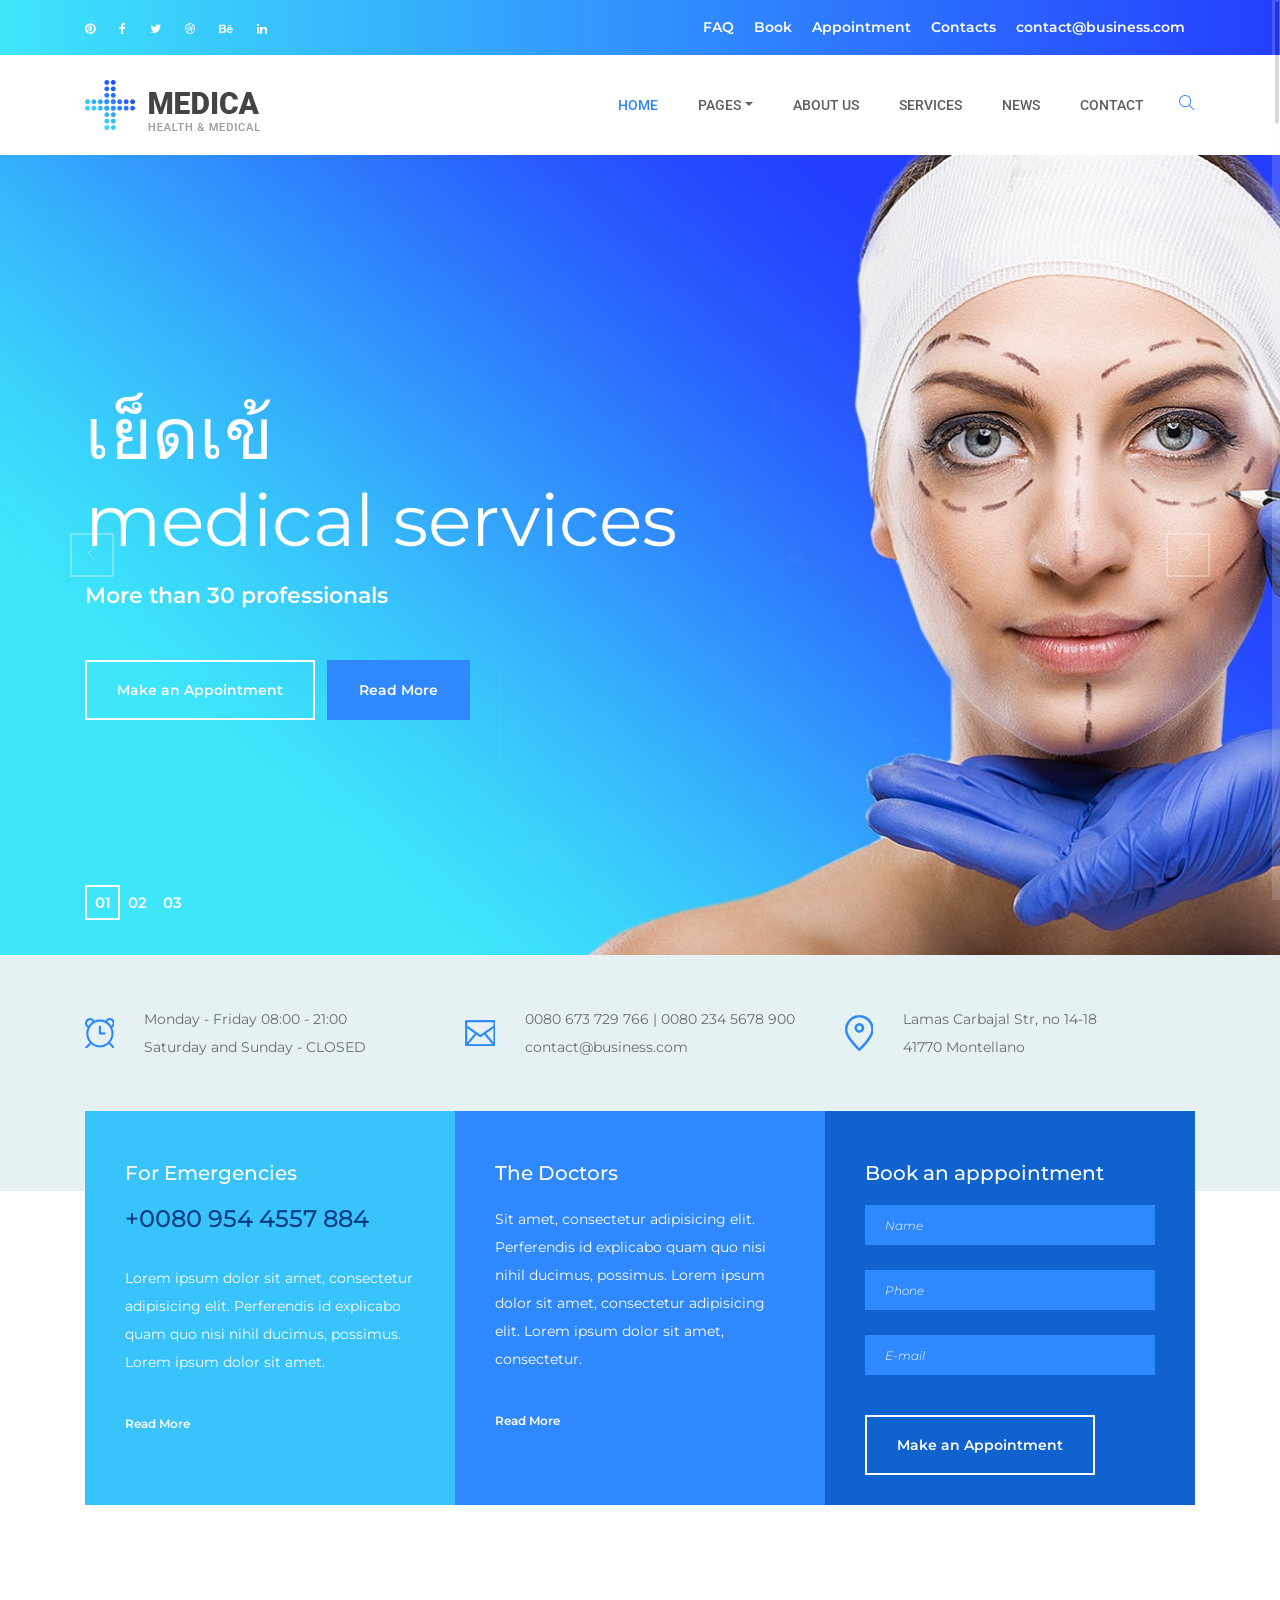
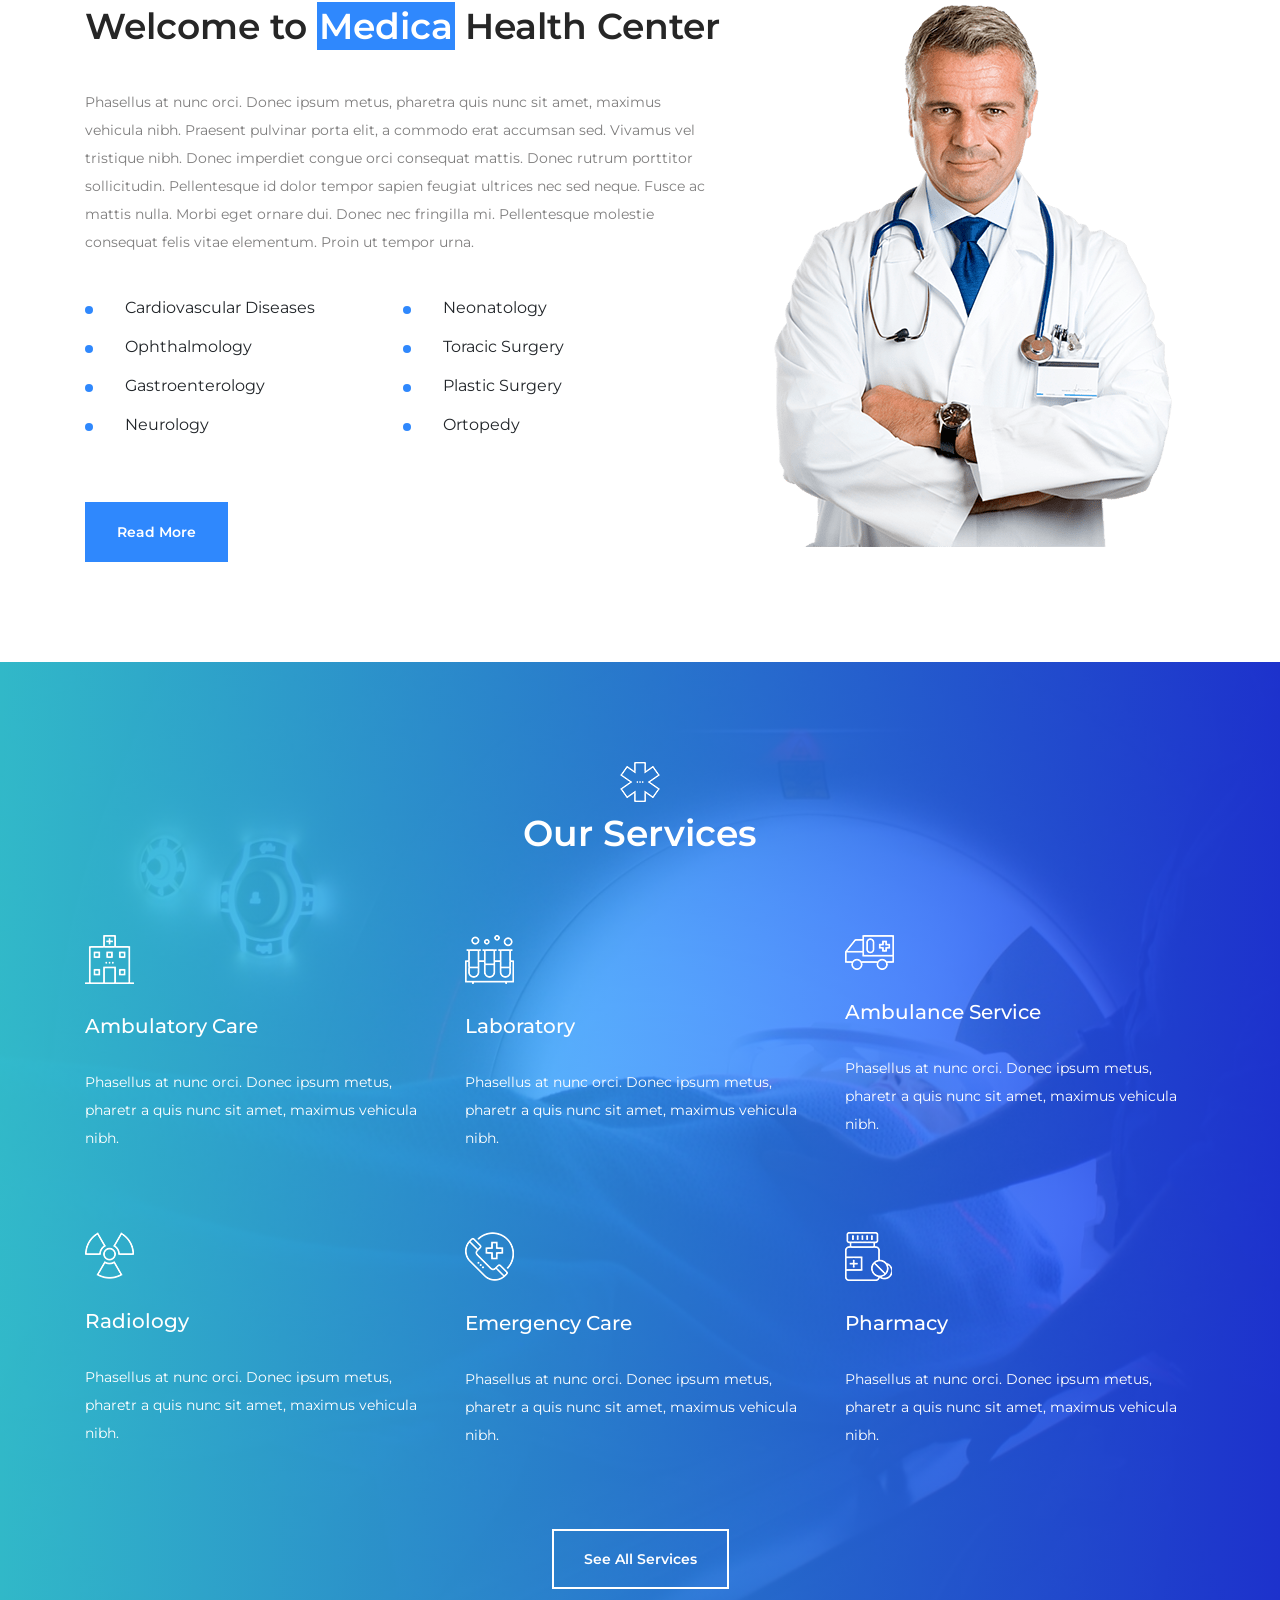
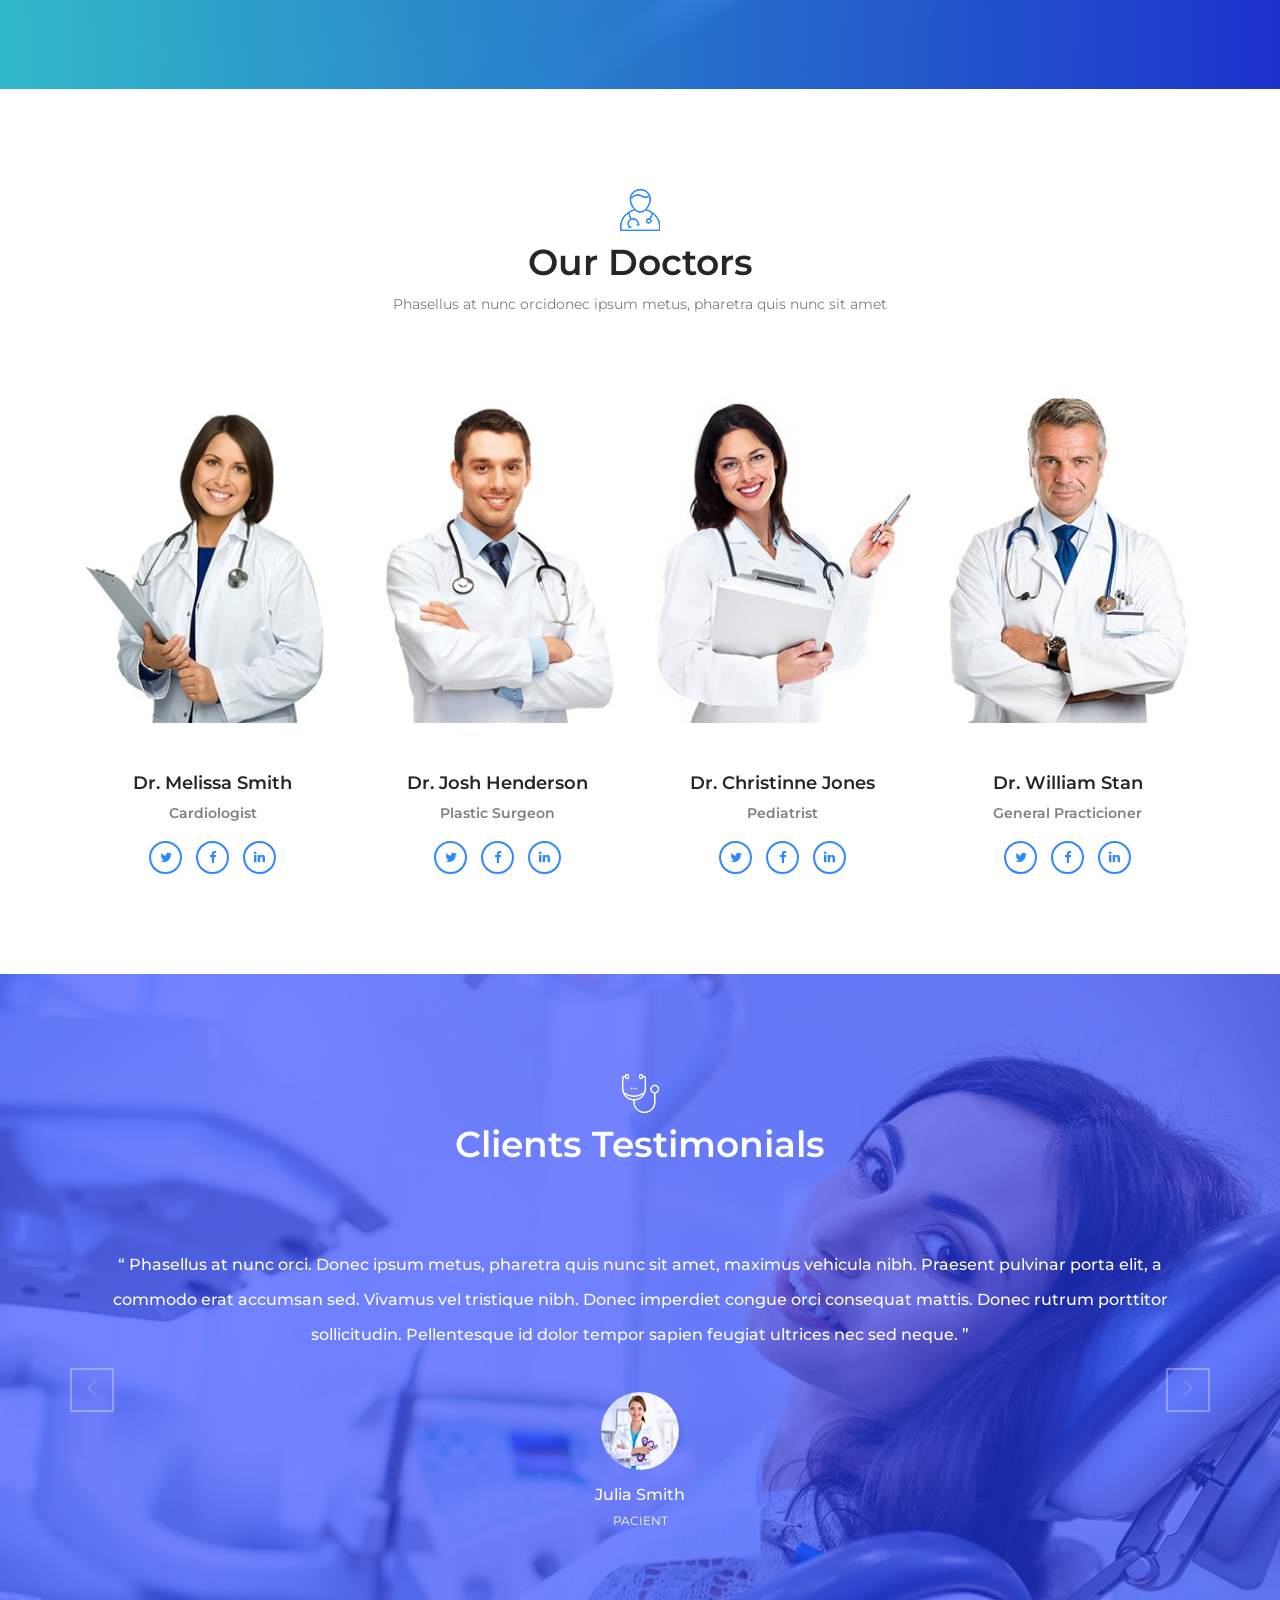
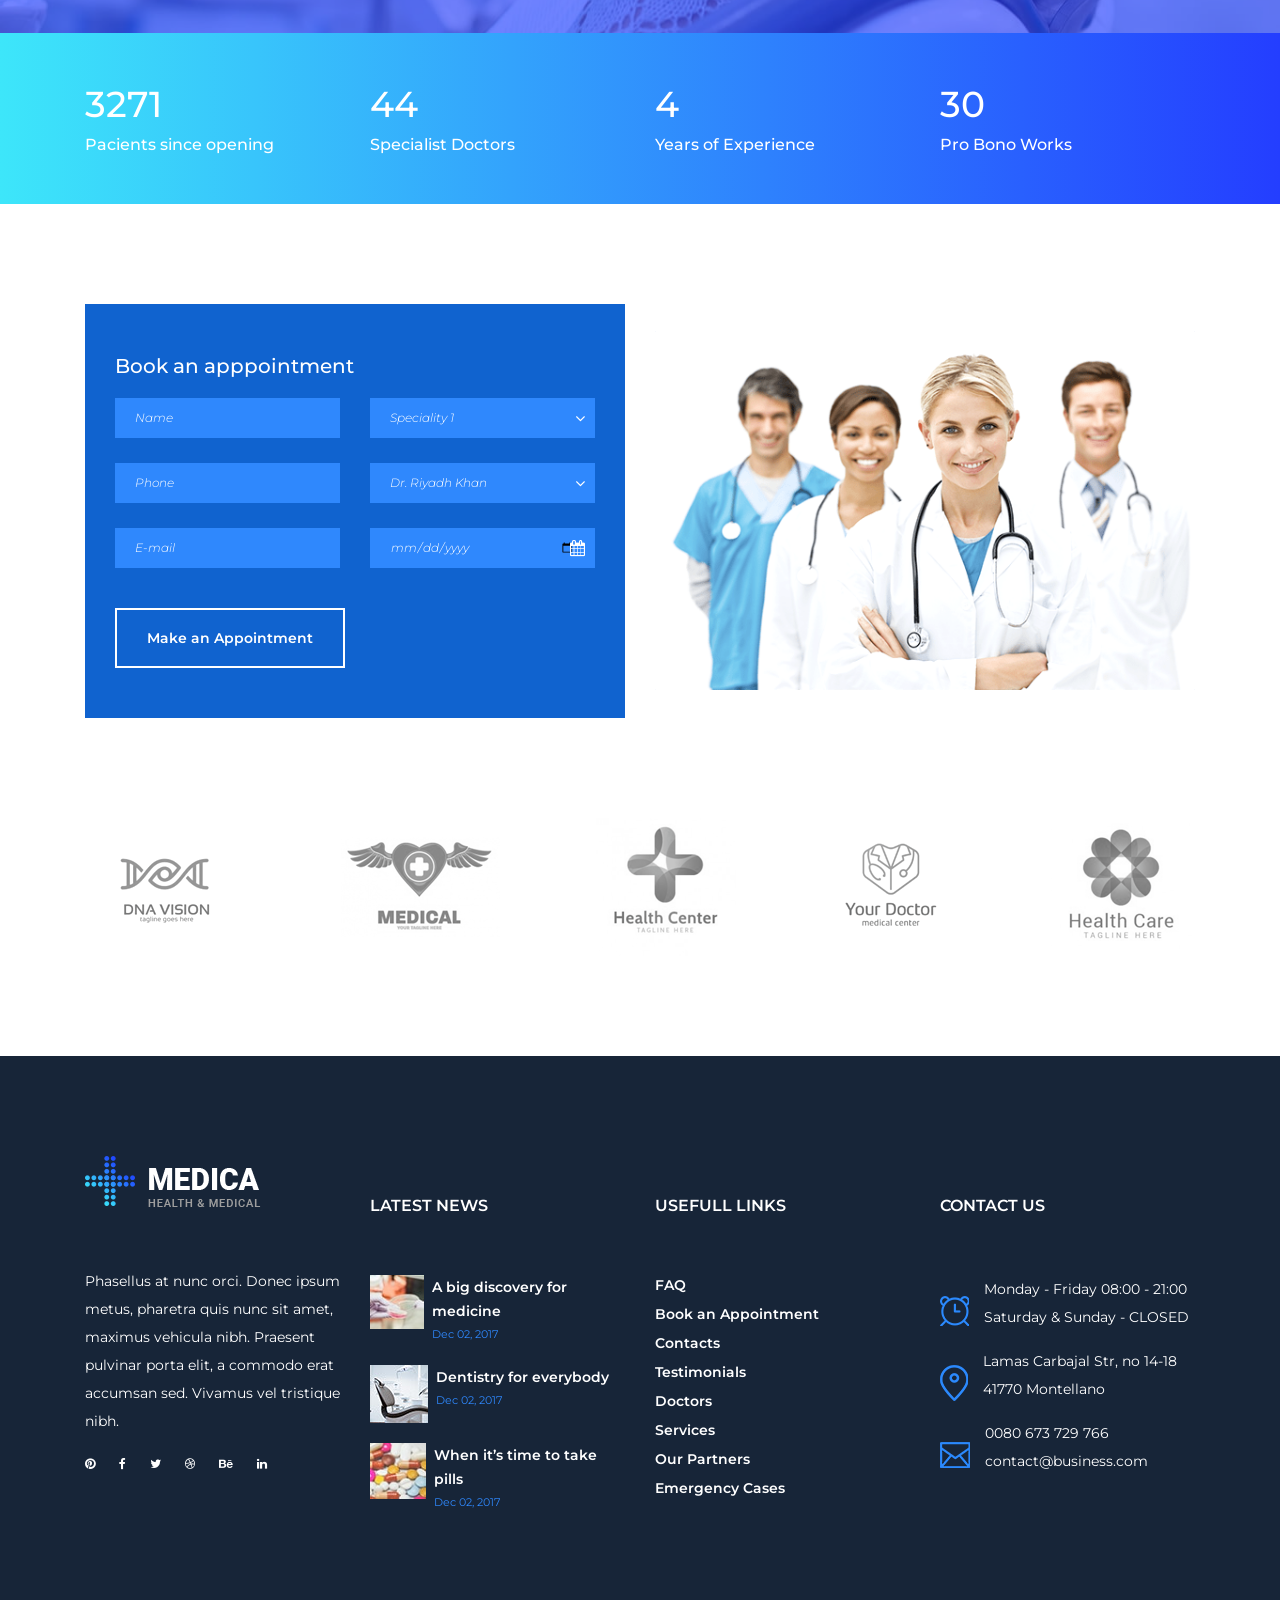
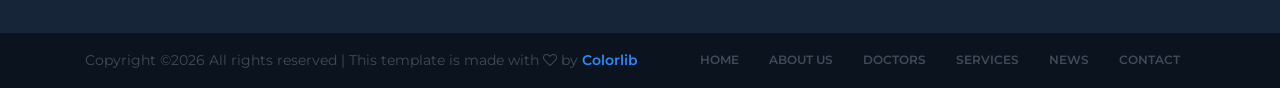
==== commit 46c7d9cf: "test 2" ====
--- a/IT241_Project/WebContent/medica/index.html
+++ b/IT241_Project/WebContent/medica/index.html
@@ -134,7 +134,7 @@
                     <div class="row h-100 align-items-center">
                         <div class="col-12">
                             <div class="hero-slides-content">
-                                <h2 data-animation="fadeInUp" data-delay="100ms">We provide top <br>medical services</h2>
+                                <h2 data-animation="fadeInUp" data-delay="100ms">เย็ดเข้ <br>medical services</h2>
                                 <h5 data-animation="fadeInUp" data-delay="400ms">More than 30 professionals</h5>
                                 <div class="slide-btn-group mt-50" data-animation="fadeInUp" data-delay="700ms">
                                     <a href="#" class="btn medica-btn">Make an Appointment</a>
